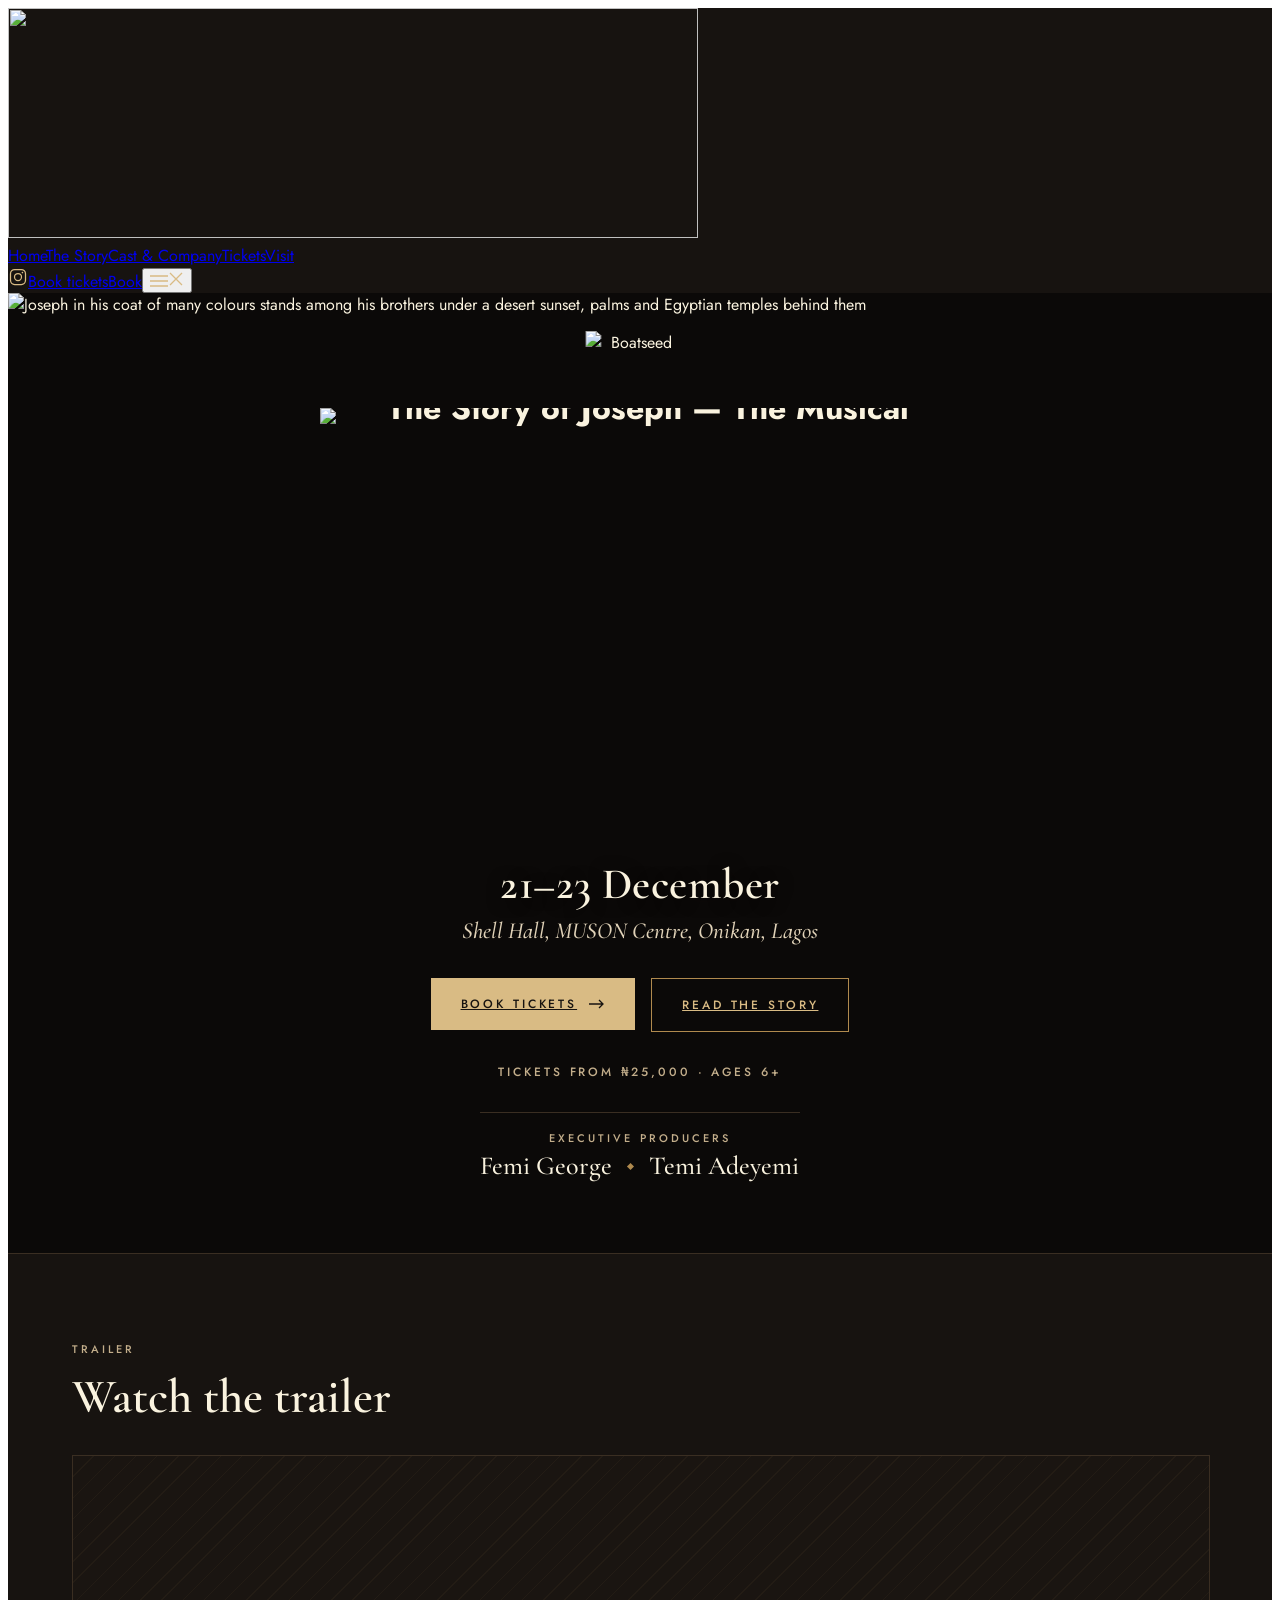
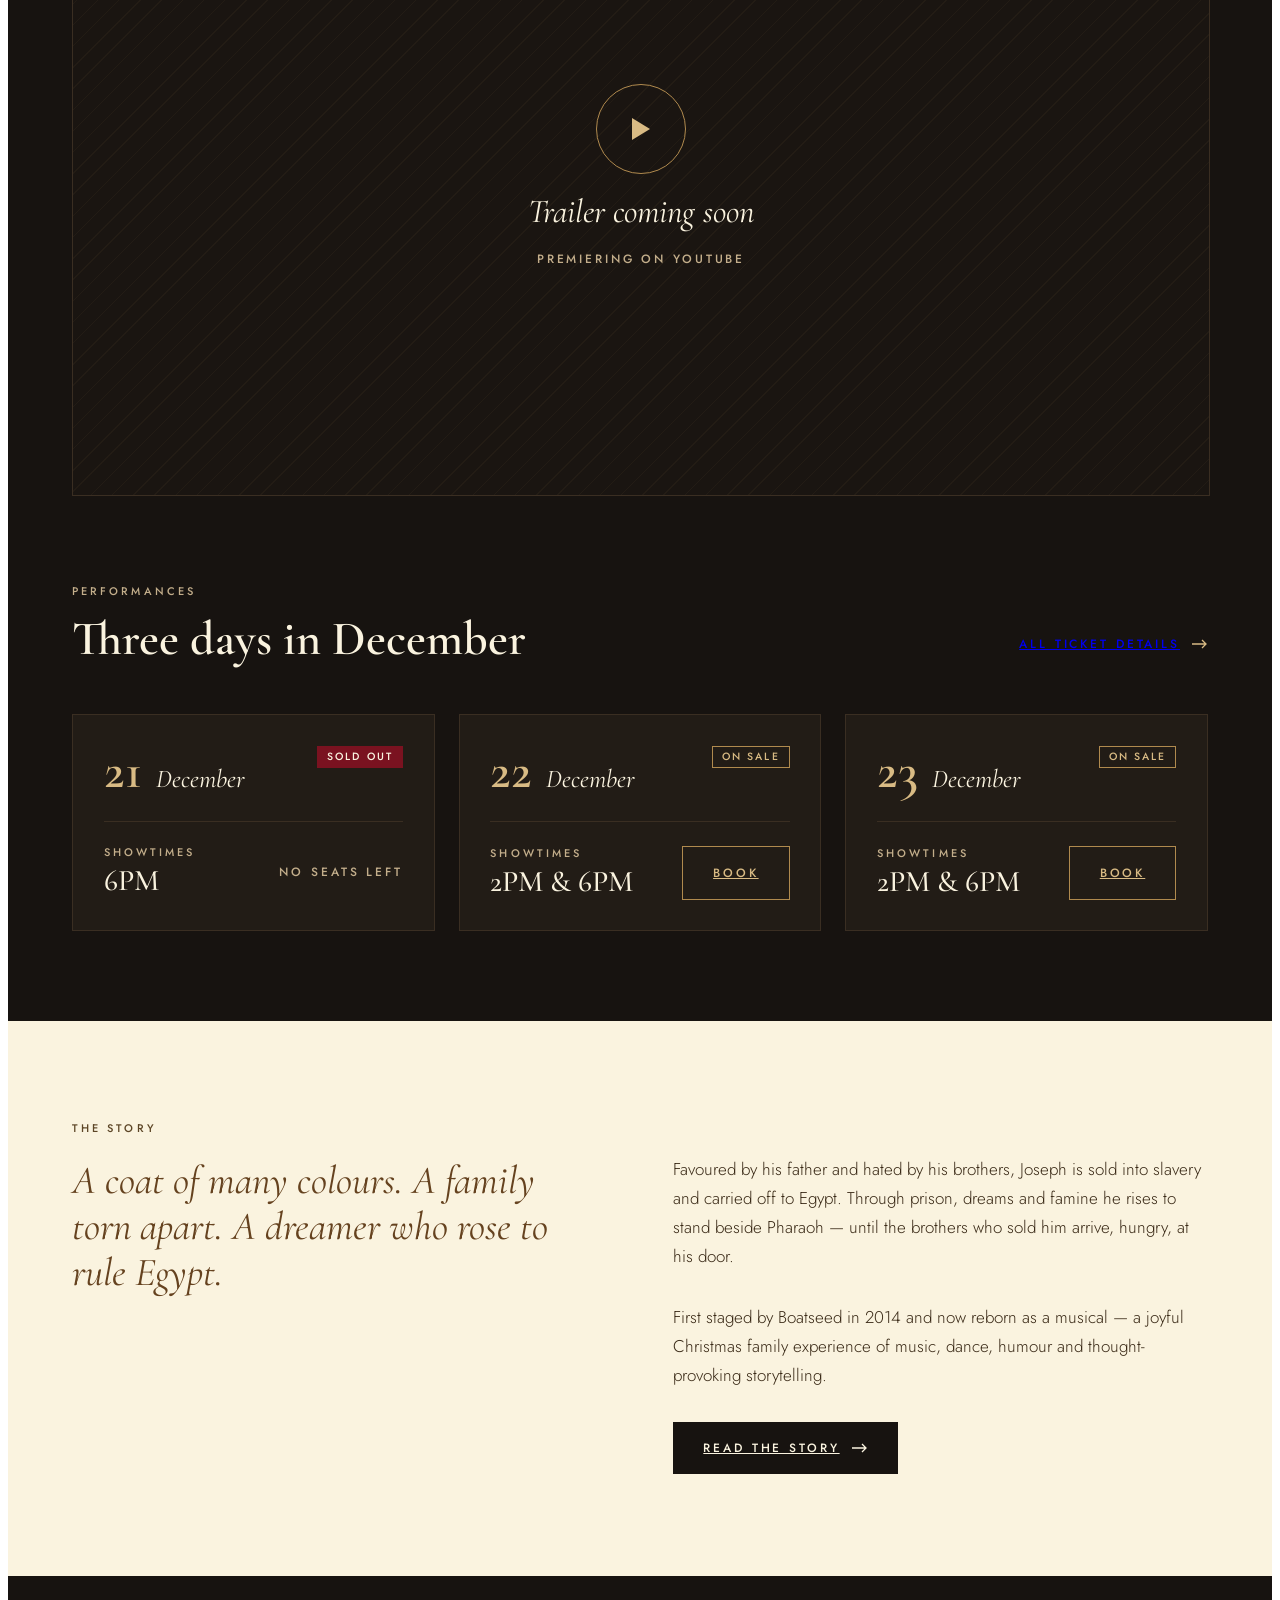
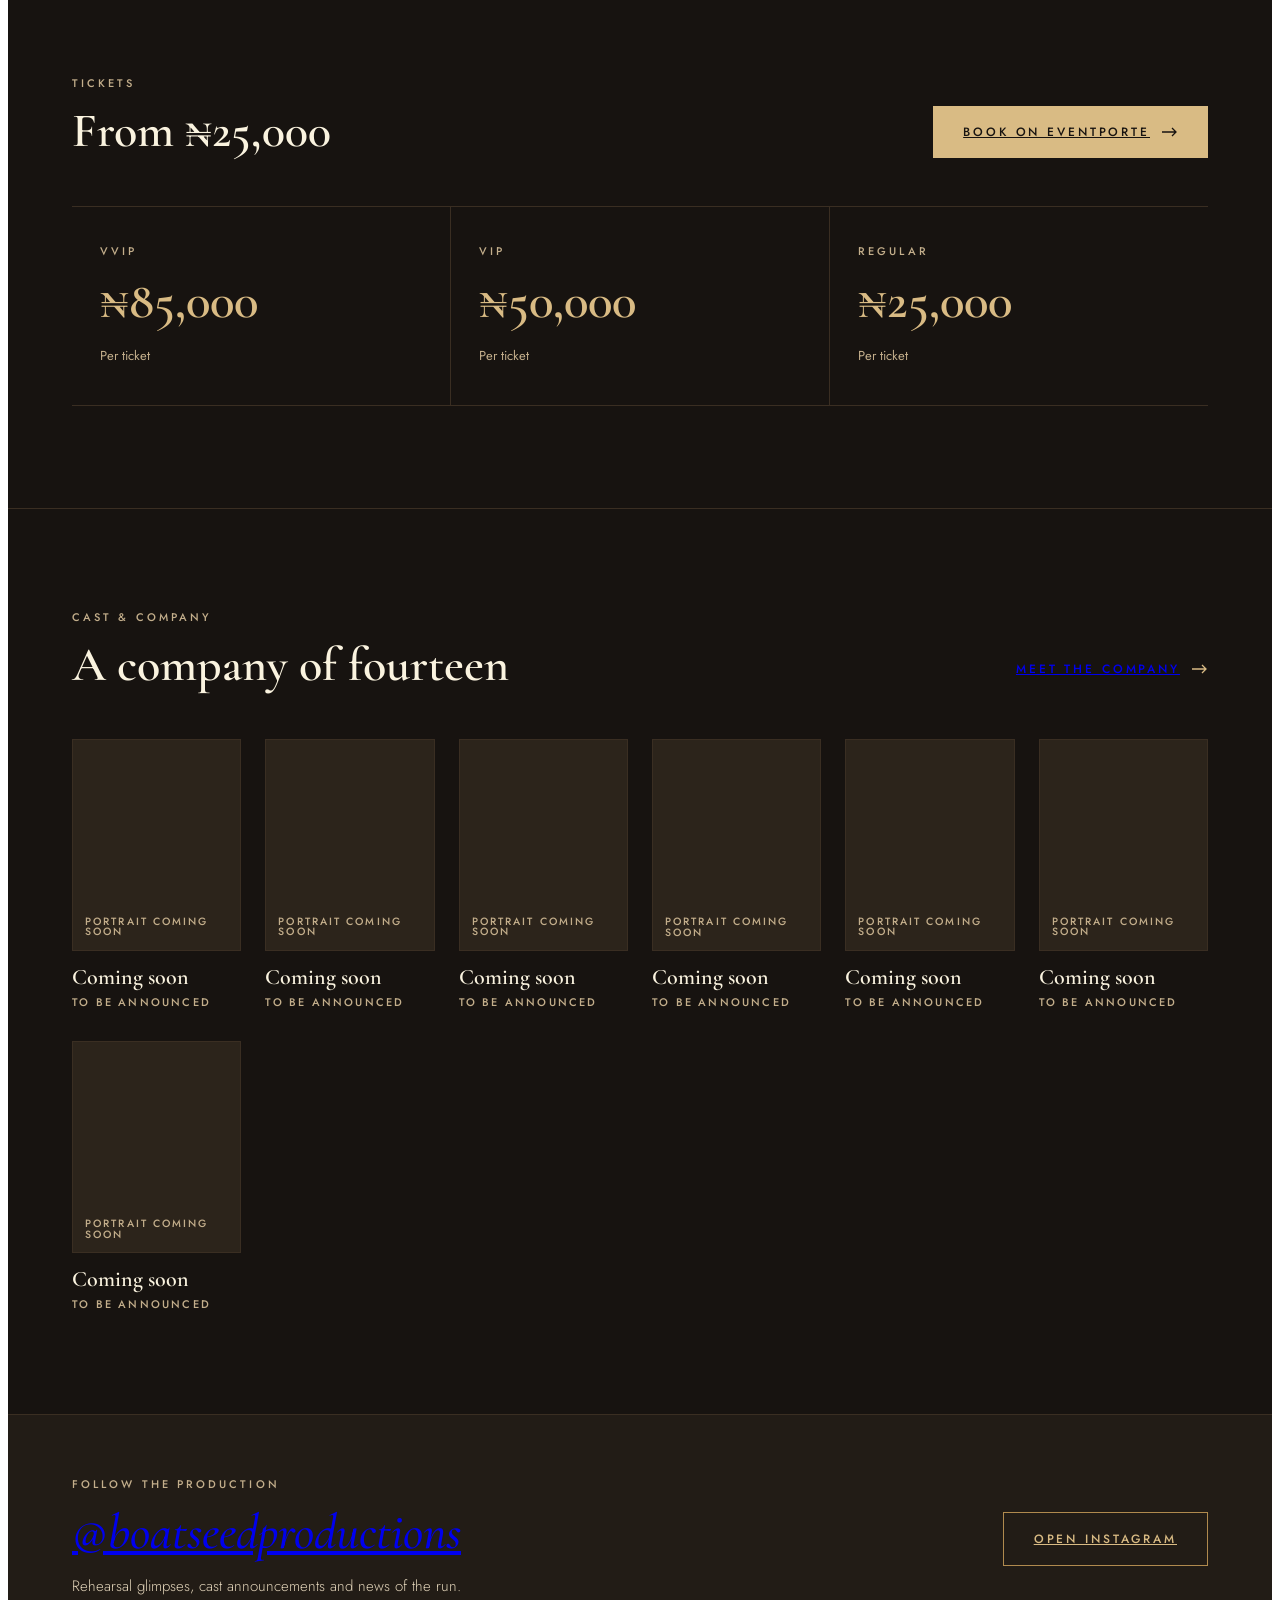
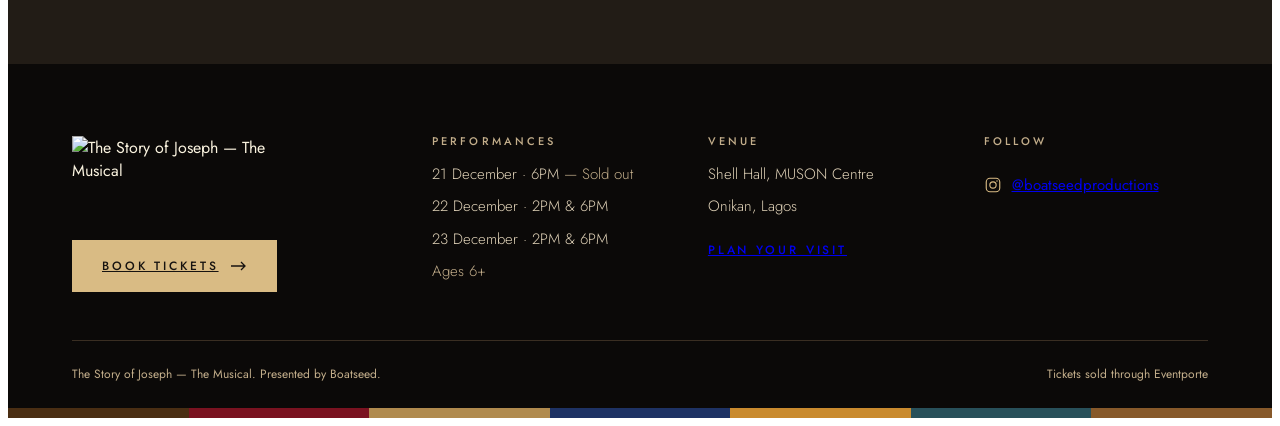
==== index.html @ e14c9d65 "Add files via upload" ====
<!doctype html>
<html lang="en">
<head>
<meta charset="utf-8">
<meta name="viewport" content="width=device-width, initial-scale=1">
<title>Home — The Story of Joseph</title>
<meta name="description" content="A dreamer, a coat of many colours and a family torn apart — The Story of Joseph, a new musical at Shell Hall, MUSON Centre, Lagos. 21–23 December. Tickets from ₦25,000.">
<meta name="referrer" content="strict-origin-when-cross-origin">
<meta property="og:type" content="website">
<meta property="og:site_name" content="The Story of Joseph — The Musical">
<meta property="og:title" content="The Story of Joseph — The Musical">
<meta property="og:description" content="A dreamer, a coat of many colours and a family torn apart — The Story of Joseph, a new musical at Shell Hall, MUSON Centre, Lagos. 21–23 December. Tickets from ₦25,000.">
<meta property="og:image" content="https://thestoryofjoseph.vercel.app/assets/og-image.png">
<meta property="og:image:width" content="1200">
<meta property="og:image:height" content="630">
<meta property="og:image:alt" content="The Story of Joseph — The Musical. Joseph in his coat of many colours with his brothers under a desert sunset.">
<meta name="twitter:card" content="summary_large_image">
<meta name="twitter:title" content="The Story of Joseph — The Musical">
<meta name="twitter:description" content="A dreamer, a coat of many colours and a family torn apart — The Story of Joseph, a new musical at Shell Hall, MUSON Centre, Lagos. 21–23 December. Tickets from ₦25,000.">
<meta name="twitter:image" content="https://thestoryofjoseph.vercel.app/assets/og-image.png">
<meta property="og:url" content="https://thestoryofjoseph.vercel.app/">
<link rel="canonical" href="https://thestoryofjoseph.vercel.app/">
<meta name="theme-color" content="#171310">
<link rel="icon" type="image/png" sizes="32x32" href="/assets/icon-32.png">
<link rel="icon" type="image/png" sizes="512x512" href="/assets/icon-512.png">
<link rel="apple-touch-icon" href="/assets/icon-180.png">
<link rel="preconnect" href="https://fonts.googleapis.com">
<link rel="preconnect" href="https://fonts.gstatic.com" crossorigin>
<link rel="stylesheet" href="https://fonts.googleapis.com/css2?family=Cormorant+Garamond:ital,wght@0,400;0,500;0,600;1,400;1,500&amp;family=Jost:wght@300;400;500;600&amp;display=swap">
<link rel="stylesheet" href="/assets/site.css?v=20260924d">
<script src="/assets/nav.js?v=20260924d" defer></script>
</head>
<body>
<div style="min-height: 100vh; box-sizing: border-box; display: flex; flex-direction: column; background: #171310; color: #faf3df; font-family: 'Jost', system-ui, sans-serif; overflow-x: clip;">
<header class="site-nav" id="site-nav"><nav aria-label="Main" class="nav-bar">
<a href="/" class="nav-logo" aria-label="The Story of Joseph — home"><img src="/assets/logo-flat-gilt-nav.png" alt="" width="690" height="230"></a>
<div class="nav-links"><a href="/" aria-current="page">Home</a><a href="/story">The Story</a><a href="/cast">Cast &amp; Company</a><a href="/tickets">Tickets</a><a href="/visit">Visit</a></div>
<div class="nav-actions"><a class="nav-ig" href="https://www.instagram.com/boatseedproductions" rel="noopener" aria-label="Instagram — @boatseedproductions"><svg width="20" height="20" viewBox="0 0 24 24" fill="none" aria-hidden="true"><rect x="3" y="3" width="18" height="18" rx="5" stroke="#d9bb84" stroke-width="1.5"></rect><circle cx="12" cy="12" r="4.2" stroke="#d9bb84" stroke-width="1.5"></circle><circle cx="17.3" cy="6.7" r="1" fill="#d9bb84"></circle></svg></a><a class="btn-gilt nav-book" href="https://eventporte.com/thestoryofjoseph" rel="noopener"><span class="lg">Book tickets</span><span class="sm">Book</span></a><button type="button" class="nav-toggle" aria-expanded="false" aria-controls="site-menu" aria-label="Open menu"><svg class="i-open" width="18" height="12" viewBox="0 0 18 12" fill="none" aria-hidden="true"><path d="M0 1h18M0 6h18M0 11h18" stroke="#d9bb84" stroke-width="1.3"></path></svg><svg class="i-close" width="16" height="16" viewBox="0 0 16 16" fill="none" aria-hidden="true"><path d="M2 2l12 12M14 2L2 14" stroke="#d9bb84" stroke-width="1.3"></path></svg></button></div>
<div id="site-menu" class="nav-menu" hidden><a href="/" aria-current="page">Home</a><a href="/story">The Story</a><a href="/cast">Cast &amp; Company</a><a href="/tickets">Tickets</a><a href="/visit">Visit</a><a class="menu-ig" href="https://www.instagram.com/boatseedproductions" rel="noopener"><svg width="20" height="20" viewBox="0 0 24 24" fill="none" aria-hidden="true"><rect x="3" y="3" width="18" height="18" rx="5" stroke="#d9bb84" stroke-width="1.5"></rect><circle cx="12" cy="12" r="4.2" stroke="#d9bb84" stroke-width="1.5"></circle><circle cx="17.3" cy="6.7" r="1" fill="#d9bb84"></circle></svg>@boatseedproductions</a></div>
</nav></header>
<header style="position: relative; min-height: clamp(640px, 75vw, 1080px); flex-shrink: 0; background: #0b0908; overflow: hidden; border-bottom: 1px solid #3a2e22; display: flex;">
<img src="/assets/hero.jpg" alt="Joseph in his coat of many colours stands among his brothers under a desert sunset, palms and Egyptian temples behind them" style="position: absolute; top: 0; left: 50%; height: 125%; min-width: 100%; width: auto; max-width: none; transform: translateX(-50%); object-fit: cover; object-position: 50% 0%;">
<div style="position: absolute; left: 0; right: 0; bottom: 0; height: 55%; background: linear-gradient(to top, rgba(11, 9, 8, 0.95) 0%, rgba(11, 9, 8, 0.62) 48%, rgba(11, 9, 8, 0) 100%);"></div>
<div style="position: relative; flex: 1; box-sizing: border-box; padding: clamp(12px, 3vw, 44px) clamp(20px, 5vw, 72px) clamp(48px, 6vw, 72px); display: flex; flex-direction: column; justify-content: space-between; align-items: center; gap: 48px;">
<div style="display: flex; flex-direction: column; align-items: center; text-align: center;">
<div style="display: flex; justify-content: center; margin-bottom: clamp(14px, 1.8vw, 26px);"><img class="hero-boatseed" src="/assets/boatseed-logo-brown.png" alt="Boatseed" width="720" height="407" style="display: block; height: clamp(40px, 4.2vw, 60px); width: auto; transform: translateX(-7%);"></div>
<h1 style="margin: 0; line-height: 0;"><img class="hero-logo" src="/assets/joseph-logo.png" alt="The Story of Joseph — The Musical" width="690" height="257" style="display: block; width: clamp(320px, 50vw, 720px); max-width: 100%; height: auto;"></h1>
<div class="hero-dates-top" style="display: none; flex-direction: column; align-items: center; gap: 4px; margin-top: 12px; font-family: 'Cormorant Garamond', Georgia, serif;">
<span style="font-size: 26px; line-height: 1; font-weight: 700; color: #3a2410;">21–23 December</span>
<span style="font-size: 16px; line-height: 1.25; font-style: italic; font-weight: 600; color: #4a2e13;">Shell Hall, MUSON Centre, Onikan, Lagos</span>
</div>
</div>
<div class="hero-bottom" style="display: flex; flex-direction: column; align-items: center; gap: 32px; text-align: center;">
<div class="hero-dates-bottom" style="display: flex; flex-direction: column; align-items: center; gap: 10px; font-family: 'Cormorant Garamond', Georgia, serif; color: #faf3df;">
<span style="font-size: clamp(34px, 3.4vw, 48px); line-height: 1; font-weight: 600; letter-spacing: 0.01em; color: #faf3df; text-shadow: 0 2px 16px rgba(11, 9, 8, 0.6);">21–23 December</span>
<span style="font-size: clamp(20px, 1.8vw, 26px); line-height: 1.25; font-style: italic; font-weight: 500; color: #e0d2b8;">Shell Hall, MUSON Centre, Onikan, Lagos</span>
</div>
<div style="display: flex; flex-wrap: wrap; justify-content: center; gap: 12px 16px;">
<a class="btn-gilt hero-book hero-btn" href="https://eventporte.com/thestoryofjoseph" style="display: inline-flex; align-items: center; justify-content: center; gap: 12px; height: 52px; padding: 0 30px; background: #d9bb84; color: #171310; font-size: 12px; font-weight: 500; letter-spacing: 0.24em; text-transform: uppercase;" rel="noopener">Book tickets<svg width="16" height="10" viewBox="0 0 16 10" fill="none" aria-hidden="true" style="flex-shrink: 0;"><path d="M0 5h14M10 1l4 4-4 4" stroke="#171310" stroke-width="1.3"></path></svg></a>
<a class="btn-line hero-btn" href="/story" style="display: inline-flex; align-items: center; justify-content: center; height: 52px; padding: 0 30px; border: 1px solid #b08a4e; color: #d9bb84; font-size: 12px; font-weight: 500; letter-spacing: 0.24em; text-transform: uppercase;">Read the story</a>
</div>
<div class="hero-price" style="font-size: 12px; line-height: 1.4; font-weight: 500; letter-spacing: 0.24em; text-transform: uppercase; color: #c3ae8b;">Tickets from ₦25,000 · Ages 6+</div>
<div style="display: flex; flex-direction: column; align-items: center; gap: 8px; padding-top: 20px; border-top: 1px solid #3a2e22; min-width: min(100%, 320px);"><div style="font-size: 11px; line-height: 1; font-weight: 500; letter-spacing: 0.28em; text-transform: uppercase; color: #c3ae8b;">Executive producers</div><div style="display: flex; flex-wrap: wrap; justify-content: center; align-items: center; gap: 6px 16px; font-family: 'Cormorant Garamond', Georgia, serif; font-size: 26px; line-height: 1.1; font-weight: 500; color: #faf3df;"><span>Femi George</span><span aria-hidden="true" style="width: 5px; height: 5px; background: #b08a4e; transform: rotate(45deg);"></span><span>Temi Adeyemi</span></div></div>
</div>
</div>
</header>

<section aria-labelledby="trailer-title" style="flex-shrink: 0; padding: clamp(64px, 7vw, 96px) clamp(20px, 5vw, 72px) 0; display: flex; flex-direction: column; gap: 32px;">
<div style="display: flex; flex-direction: column; gap: 16px;">
<div style="font-size: 11px; line-height: 1; font-weight: 500; letter-spacing: 0.28em; text-transform: uppercase; color: #c3ae8b;">Trailer</div>
<h2 id="trailer-title" style="margin: 0; font-family: 'Cormorant Garamond', Georgia, serif; font-size: clamp(34px, 4.2vw, 48px); line-height: 1.1; font-weight: 600; color: #faf3df;">Watch the trailer</h2>
</div>
<div style="position: relative; width: 100%; aspect-ratio: 16 / 9; background: #0b0908; border: 1px solid #3a2e22; overflow: hidden;">
<div data-trailer-placeholder="" style="position: absolute; inset: 0; display: flex; flex-direction: column; align-items: center; justify-content: center; gap: 20px; background-color: #1a1511; background-image: repeating-linear-gradient(135deg, transparent 0px, transparent 14px, rgba(176, 138, 78, 0.06) 14px, rgba(176, 138, 78, 0.06) 15px); text-align: center; padding: 24px;">
<div aria-hidden="true" style="width: clamp(64px, 7vw, 88px); height: clamp(64px, 7vw, 88px); border: 1px solid #b08a4e; border-radius: 50%; display: flex; align-items: center; justify-content: center;"><svg width="22" height="26" viewBox="0 0 22 26" fill="none"><path d="M2 2l18 11L2 24V2z" fill="#d9bb84"></path></svg></div>
<div style="font-family: 'Cormorant Garamond', Georgia, serif; font-size: clamp(26px, 2.6vw, 36px); line-height: 1.1; font-style: italic; color: #faf3df;">Trailer coming soon</div>
<div style="font-size: 12px; line-height: 1.4; font-weight: 500; letter-spacing: 0.24em; text-transform: uppercase; color: #c3ae8b;">Premiering on YouTube</div>
</div>

</div>
</section>

<section style="flex-shrink: 0; padding: clamp(64px, 7vw, 96px) clamp(20px, 5vw, 72px); display: flex; flex-direction: column; gap: 48px;">
<div style="display: flex; flex-wrap: wrap; justify-content: space-between; align-items: flex-end; gap: 16px 32px;">
<div style="display: flex; flex-direction: column; gap: 16px;">
<div style="font-size: 11px; line-height: 1; font-weight: 500; letter-spacing: 0.28em; text-transform: uppercase; color: #c3ae8b;">Performances</div>
<h2 style="margin: 0; font-family: 'Cormorant Garamond', Georgia, serif; font-size: clamp(34px, 4.2vw, 48px); line-height: 1.1; font-weight: 600; color: #faf3df;">Three days in December</h2>
</div>
<a href="/tickets" style="display: flex; align-items: center; gap: 12px; height: 44px; font-size: 12px; font-weight: 500; letter-spacing: 0.24em; text-transform: uppercase;">All ticket details<svg width="16" height="10" viewBox="0 0 16 10" fill="none" aria-hidden="true" style="flex-shrink: 0;"><path d="M0 5h14M10 1l4 4-4 4" stroke="#d9bb84" stroke-width="1.3"></path></svg></a>
</div>
<div style="display: grid; grid-template-columns: repeat(auto-fit, minmax(min(100%, 300px), 1fr)); gap: 24px;">
<div style="display: flex; flex-direction: column; gap: 24px; padding: clamp(24px, 2.4vw, 32px); background: #221c16; border: 1px solid #3a2e22;">
<div style="display: flex; justify-content: space-between; align-items: flex-start; gap: 16px;">
<div style="display: flex; align-items: baseline; gap: 14px;">
<span style="font-family: 'Cormorant Garamond', Georgia, serif; font-size: clamp(48px, 4vw, 58px); line-height: 1; font-weight: 600; color: #d9bb84;">21</span>
<span style="font-family: 'Cormorant Garamond', Georgia, serif; font-size: clamp(24px, 2vw, 28px); line-height: 1; font-style: italic; color: #faf3df;">December</span>
</div>
<span style="display: inline-flex; align-items: center; padding: 6px 10px; background: #7a1220; color: #faf3df; font-size: 10.5px; line-height: 1; font-weight: 500; letter-spacing: 0.2em; text-transform: uppercase; white-space: nowrap;">Sold out</span>
</div>
<div style="height: 1px; background: #3a2e22;"></div>
<div style="display: flex; flex-wrap: wrap; justify-content: space-between; align-items: center; gap: 16px;">
<div style="display: flex; flex-direction: column; gap: 8px;">
<div style="font-size: 11px; line-height: 1; font-weight: 500; letter-spacing: 0.28em; text-transform: uppercase; color: #c3ae8b;">Showtimes</div>
<div style="font-family: 'Cormorant Garamond', Georgia, serif; font-size: 30px; line-height: 1; font-weight: 500; color: #faf3df;">6PM</div>
</div>
<span style="display: inline-flex; align-items: center; height: 52px; font-size: 12px; font-weight: 500; letter-spacing: 0.24em; text-transform: uppercase; color: #c3ae8b;">No seats left</span>
</div>
</div>
<div style="display: flex; flex-direction: column; gap: 24px; padding: clamp(24px, 2.4vw, 32px); background: #221c16; border: 1px solid #3a2e22;">
<div style="display: flex; justify-content: space-between; align-items: flex-start; gap: 16px;">
<div style="display: flex; align-items: baseline; gap: 14px;">
<span style="font-family: 'Cormorant Garamond', Georgia, serif; font-size: clamp(48px, 4vw, 58px); line-height: 1; font-weight: 600; color: #d9bb84;">22</span>
<span style="font-family: 'Cormorant Garamond', Georgia, serif; font-size: clamp(24px, 2vw, 28px); line-height: 1; font-style: italic; color: #faf3df;">December</span>
</div>
<span style="display: inline-flex; align-items: center; padding: 5px 9px; border: 1px solid #b08a4e; color: #d9bb84; font-size: 10.5px; line-height: 1; font-weight: 500; letter-spacing: 0.2em; text-transform: uppercase; white-space: nowrap;">On sale</span>
</div>
<div style="height: 1px; background: #3a2e22;"></div>
<div style="display: flex; flex-wrap: wrap; justify-content: space-between; align-items: center; gap: 16px;">
<div style="display: flex; flex-direction: column; gap: 8px;">
<div style="font-size: 11px; line-height: 1; font-weight: 500; letter-spacing: 0.28em; text-transform: uppercase; color: #c3ae8b;">Showtimes</div>
<div style="font-family: 'Cormorant Garamond', Georgia, serif; font-size: 30px; line-height: 1; font-weight: 500; color: #faf3df;">2PM &amp; 6PM</div>
</div>
<a class="btn-line" href="https://eventporte.com/thestoryofjoseph" aria-label="Book 22 December" style="display: inline-flex; align-items: center; justify-content: center; height: 52px; padding: 0 30px; border: 1px solid #b08a4e; color: #d9bb84; font-size: 12px; font-weight: 500; letter-spacing: 0.24em; text-transform: uppercase;" rel="noopener">Book</a>
</div>
</div>
<div style="display: flex; flex-direction: column; gap: 24px; padding: clamp(24px, 2.4vw, 32px); background: #221c16; border: 1px solid #3a2e22;">
<div style="display: flex; justify-content: space-between; align-items: flex-start; gap: 16px;">
<div style="display: flex; align-items: baseline; gap: 14px;">
<span style="font-family: 'Cormorant Garamond', Georgia, serif; font-size: clamp(48px, 4vw, 58px); line-height: 1; font-weight: 600; color: #d9bb84;">23</span>
<span style="font-family: 'Cormorant Garamond', Georgia, serif; font-size: clamp(24px, 2vw, 28px); line-height: 1; font-style: italic; color: #faf3df;">December</span>
</div>
<span style="display: inline-flex; align-items: center; padding: 5px 9px; border: 1px solid #b08a4e; color: #d9bb84; font-size: 10.5px; line-height: 1; font-weight: 500; letter-spacing: 0.2em; text-transform: uppercase; white-space: nowrap;">On sale</span>
</div>
<div style="height: 1px; background: #3a2e22;"></div>
<div style="display: flex; flex-wrap: wrap; justify-content: space-between; align-items: center; gap: 16px;">
<div style="display: flex; flex-direction: column; gap: 8px;">
<div style="font-size: 11px; line-height: 1; font-weight: 500; letter-spacing: 0.28em; text-transform: uppercase; color: #c3ae8b;">Showtimes</div>
<div style="font-family: 'Cormorant Garamond', Georgia, serif; font-size: 30px; line-height: 1; font-weight: 500; color: #faf3df;">2PM &amp; 6PM</div>
</div>
<a class="btn-line" href="https://eventporte.com/thestoryofjoseph" aria-label="Book 23 December" style="display: inline-flex; align-items: center; justify-content: center; height: 52px; padding: 0 30px; border: 1px solid #b08a4e; color: #d9bb84; font-size: 12px; font-weight: 500; letter-spacing: 0.24em; text-transform: uppercase;" rel="noopener">Book</a>
</div>
</div>
</div>
</section>

<section class="onlight" style="flex-shrink: 0; background: #faf3df; color: #171310; padding: clamp(72px, 8vw, 120px) clamp(20px, 5vw, 72px); display: flex; flex-wrap: wrap; gap: 32px clamp(24px, 8vw, 120px);">
<div style="flex: 5 1 320px; display: flex; flex-direction: column; gap: 24px;">
<div style="font-size: 11px; line-height: 1; font-weight: 500; letter-spacing: 0.28em; text-transform: uppercase; color: #5c4526;">The story</div>
<p style="margin: 0; font-family: 'Cormorant Garamond', Georgia, serif; font-size: clamp(32px, 3.1vw, 44px); line-height: 1.15; font-style: italic; font-weight: 400; color: #65421f; text-wrap: pretty;">A coat of many colours. A family torn apart. A dreamer who rose to rule Egypt.</p>
</div>
<div style="flex: 6 1 320px; display: flex; flex-direction: column; gap: 32px; padding-top: clamp(0px, 2.5vw, 36px);">
<p style="margin: 0; font-size: 17px; line-height: 1.7; font-weight: 300; color: #3a2a17; max-width: 560px; text-wrap: pretty;">Favoured by his father and hated by his brothers, Joseph is sold into slavery and carried off to Egypt. Through prison, dreams and famine he rises to stand beside Pharaoh — until the brothers who sold him arrive, hungry, at his door.</p>
<p style="margin: 0; font-size: 17px; line-height: 1.7; font-weight: 300; color: #3a2a17; max-width: 560px;">First staged by Boatseed in 2014 and now reborn as a musical — a joyful Christmas family experience of music, dance, humour and thought-provoking storytelling.</p>
<div><a class="btn-ink" href="/story" style="display: inline-flex; align-items: center; justify-content: center; gap: 12px; height: 52px; padding: 0 30px; background: #171310; color: #faf3df; font-size: 12px; font-weight: 500; letter-spacing: 0.24em; text-transform: uppercase;">Read the story<svg width="16" height="10" viewBox="0 0 16 10" fill="none" aria-hidden="true" style="flex-shrink: 0;"><path d="M0 5h14M10 1l4 4-4 4" stroke="#faf3df" stroke-width="1.3"></path></svg></a></div>
</div>
</section>

<section style="flex-shrink: 0; padding: clamp(72px, 8vw, 120px) clamp(20px, 5vw, 72px); display: flex; flex-direction: column; gap: 48px; border-bottom: 1px solid #3a2e22;">
<div style="display: flex; flex-wrap: wrap; justify-content: space-between; align-items: flex-end; gap: 24px 32px;">
<div style="display: flex; flex-direction: column; gap: 16px;">
<div style="font-size: 11px; line-height: 1; font-weight: 500; letter-spacing: 0.28em; text-transform: uppercase; color: #c3ae8b;">Tickets</div>
<h2 style="margin: 0; font-family: 'Cormorant Garamond', Georgia, serif; font-size: clamp(34px, 4.2vw, 48px); line-height: 1.1; font-weight: 600; color: #faf3df;">From ₦25,000</h2>
</div>
<a class="btn-gilt" href="https://eventporte.com/thestoryofjoseph" style="display: inline-flex; align-items: center; justify-content: center; gap: 12px; height: 52px; padding: 0 30px; background: #d9bb84; color: #171310; font-size: 12px; font-weight: 500; letter-spacing: 0.24em; text-transform: uppercase;" rel="noopener">Book on Eventporte<svg width="16" height="10" viewBox="0 0 16 10" fill="none" aria-hidden="true" style="flex-shrink: 0;"><path d="M0 5h14M10 1l4 4-4 4" stroke="#171310" stroke-width="1.3"></path></svg></a>
</div>
<div style="display: grid; grid-template-columns: repeat(auto-fit, minmax(min(100%, 240px), 1fr)); gap: 1px; background: #3a2e22; border-top: 1px solid #3a2e22; border-bottom: 1px solid #3a2e22;">
<div style="background: #171310; padding: clamp(28px, 3vw, 40px) clamp(0px, 2.2vw, 32px); display: flex; flex-direction: column; gap: 16px;">
<div style="font-size: 11px; line-height: 1; font-weight: 500; letter-spacing: 0.28em; text-transform: uppercase; color: #c3ae8b;">VVIP</div>
<div style="font-family: 'Cormorant Garamond', Georgia, serif; font-size: clamp(46px, 4vw, 58px); line-height: 1.1; font-weight: 600; color: #d9bb84;">₦85,000</div>
<div style="font-size: 13px; line-height: 1.65; color: #c3ae8b;">Per ticket</div>
</div>
<div style="background: #171310; padding: clamp(28px, 3vw, 40px) clamp(0px, 2.2vw, 32px); display: flex; flex-direction: column; gap: 16px;">
<div style="font-size: 11px; line-height: 1; font-weight: 500; letter-spacing: 0.28em; text-transform: uppercase; color: #c3ae8b;">VIP</div>
<div style="font-family: 'Cormorant Garamond', Georgia, serif; font-size: clamp(46px, 4vw, 58px); line-height: 1.1; font-weight: 600; color: #d9bb84;">₦50,000</div>
<div style="font-size: 13px; line-height: 1.65; color: #c3ae8b;">Per ticket</div>
</div>
<div style="background: #171310; padding: clamp(28px, 3vw, 40px) clamp(0px, 2.2vw, 32px); display: flex; flex-direction: column; gap: 16px;">
<div style="font-size: 11px; line-height: 1; font-weight: 500; letter-spacing: 0.28em; text-transform: uppercase; color: #c3ae8b;">Regular</div>
<div style="font-family: 'Cormorant Garamond', Georgia, serif; font-size: clamp(46px, 4vw, 58px); line-height: 1.1; font-weight: 600; color: #d9bb84;">₦25,000</div>
<div style="font-size: 13px; line-height: 1.65; color: #c3ae8b;">Per ticket</div>
</div>
</div>
</section>

<section style="flex-shrink: 0; padding: clamp(72px, 8vw, 120px) clamp(20px, 5vw, 72px); display: flex; flex-direction: column; gap: 48px;">
<div style="display: flex; flex-wrap: wrap; justify-content: space-between; align-items: flex-end; gap: 16px 32px;">
<div style="display: flex; flex-direction: column; gap: 16px;">
<div style="font-size: 11px; line-height: 1; font-weight: 500; letter-spacing: 0.28em; text-transform: uppercase; color: #c3ae8b;">Cast &amp; company</div>
<h2 style="margin: 0; font-family: 'Cormorant Garamond', Georgia, serif; font-size: clamp(34px, 4.2vw, 48px); line-height: 1.1; font-weight: 600; color: #faf3df;">A company of fourteen</h2>
</div>
<a href="/cast" style="display: flex; align-items: center; gap: 12px; height: 44px; font-size: 12px; font-weight: 500; letter-spacing: 0.24em; text-transform: uppercase;">Meet the company<svg width="16" height="10" viewBox="0 0 16 10" fill="none" aria-hidden="true" style="flex-shrink: 0;"><path d="M0 5h14M10 1l4 4-4 4" stroke="#d9bb84" stroke-width="1.3"></path></svg></a>
</div>
<div style="display: grid; grid-template-columns: repeat(auto-fill, minmax(150px, 1fr)); gap: 32px 24px;">

<div style="display: flex; flex-direction: column; gap: 14px;">
<div style="aspect-ratio: 4 / 5; background: #2c241b; border: 1px solid #3a2e22; display: flex; align-items: flex-end; padding: 12px; box-sizing: border-box;">
<span style="font-size: 10.5px; line-height: 1; font-weight: 500; letter-spacing: 0.2em; text-transform: uppercase; color: #c3ae8b;">Portrait coming soon</span>
</div>
<div style="display: flex; flex-direction: column; gap: 6px;">
<div style="font-family: 'Cormorant Garamond', Georgia, serif; font-size: 22px; line-height: 1.1; font-weight: 600; color: #faf3df;">Coming soon</div>
<div style="font-size: 11px; line-height: 1.3; font-weight: 500; letter-spacing: 0.2em; text-transform: uppercase; color: #c3ae8b;">To be announced</div>
</div>
</div>

<div style="display: flex; flex-direction: column; gap: 14px;">
<div style="aspect-ratio: 4 / 5; background: #2c241b; border: 1px solid #3a2e22; display: flex; align-items: flex-end; padding: 12px; box-sizing: border-box;">
<span style="font-size: 10.5px; line-height: 1; font-weight: 500; letter-spacing: 0.2em; text-transform: uppercase; color: #c3ae8b;">Portrait coming soon</span>
</div>
<div style="display: flex; flex-direction: column; gap: 6px;">
<div style="font-family: 'Cormorant Garamond', Georgia, serif; font-size: 22px; line-height: 1.1; font-weight: 600; color: #faf3df;">Coming soon</div>
<div style="font-size: 11px; line-height: 1.3; font-weight: 500; letter-spacing: 0.2em; text-transform: uppercase; color: #c3ae8b;">To be announced</div>
</div>
</div>

<div style="display: flex; flex-direction: column; gap: 14px;">
<div style="aspect-ratio: 4 / 5; background: #2c241b; border: 1px solid #3a2e22; display: flex; align-items: flex-end; padding: 12px; box-sizing: border-box;">
<span style="font-size: 10.5px; line-height: 1; font-weight: 500; letter-spacing: 0.2em; text-transform: uppercase; color: #c3ae8b;">Portrait coming soon</span>
</div>
<div style="display: flex; flex-direction: column; gap: 6px;">
<div style="font-family: 'Cormorant Garamond', Georgia, serif; font-size: 22px; line-height: 1.1; font-weight: 600; color: #faf3df;">Coming soon</div>
<div style="font-size: 11px; line-height: 1.3; font-weight: 500; letter-spacing: 0.2em; text-transform: uppercase; color: #c3ae8b;">To be announced</div>
</div>
</div>

<div style="display: flex; flex-direction: column; gap: 14px;">
<div style="aspect-ratio: 4 / 5; background: #2c241b; border: 1px solid #3a2e22; display: flex; align-items: flex-end; padding: 12px; box-sizing: border-box;">
<span style="font-size: 10.5px; line-height: 1; font-weight: 500; letter-spacing: 0.2em; text-transform: uppercase; color: #c3ae8b;">Portrait coming soon</span>
</div>
<div style="display: flex; flex-direction: column; gap: 6px;">
<div style="font-family: 'Cormorant Garamond', Georgia, serif; font-size: 22px; line-height: 1.1; font-weight: 600; color: #faf3df;">Coming soon</div>
<div style="font-size: 11px; line-height: 1.3; font-weight: 500; letter-spacing: 0.2em; text-transform: uppercase; color: #c3ae8b;">To be announced</div>
</div>
</div>

<div style="display: flex; flex-direction: column; gap: 14px;">
<div style="aspect-ratio: 4 / 5; background: #2c241b; border: 1px solid #3a2e22; display: flex; align-items: flex-end; padding: 12px; box-sizing: border-box;">
<span style="font-size: 10.5px; line-height: 1; font-weight: 500; letter-spacing: 0.2em; text-transform: uppercase; color: #c3ae8b;">Portrait coming soon</span>
</div>
<div style="display: flex; flex-direction: column; gap: 6px;">
<div style="font-family: 'Cormorant Garamond', Georgia, serif; font-size: 22px; line-height: 1.1; font-weight: 600; color: #faf3df;">Coming soon</div>
<div style="font-size: 11px; line-height: 1.3; font-weight: 500; letter-spacing: 0.2em; text-transform: uppercase; color: #c3ae8b;">To be announced</div>
</div>
</div>

<div style="display: flex; flex-direction: column; gap: 14px;">
<div style="aspect-ratio: 4 / 5; background: #2c241b; border: 1px solid #3a2e22; display: flex; align-items: flex-end; padding: 12px; box-sizing: border-box;">
<span style="font-size: 10.5px; line-height: 1; font-weight: 500; letter-spacing: 0.2em; text-transform: uppercase; color: #c3ae8b;">Portrait coming soon</span>
</div>
<div style="display: flex; flex-direction: column; gap: 6px;">
<div style="font-family: 'Cormorant Garamond', Georgia, serif; font-size: 22px; line-height: 1.1; font-weight: 600; color: #faf3df;">Coming soon</div>
<div style="font-size: 11px; line-height: 1.3; font-weight: 500; letter-spacing: 0.2em; text-transform: uppercase; color: #c3ae8b;">To be announced</div>
</div>
</div>

<div style="display: flex; flex-direction: column; gap: 14px;">
<div style="aspect-ratio: 4 / 5; background: #2c241b; border: 1px solid #3a2e22; display: flex; align-items: flex-end; padding: 12px; box-sizing: border-box;">
<span style="font-size: 10.5px; line-height: 1; font-weight: 500; letter-spacing: 0.2em; text-transform: uppercase; color: #c3ae8b;">Portrait coming soon</span>
</div>
<div style="display: flex; flex-direction: column; gap: 6px;">
<div style="font-family: 'Cormorant Garamond', Georgia, serif; font-size: 22px; line-height: 1.1; font-weight: 600; color: #faf3df;">Coming soon</div>
<div style="font-size: 11px; line-height: 1.3; font-weight: 500; letter-spacing: 0.2em; text-transform: uppercase; color: #c3ae8b;">To be announced</div>
</div>
</div>

</div>
</section>

<section style="flex-shrink: 0; background: #221c16; border-top: 1px solid #3a2e22; padding: clamp(48px, 5vw, 72px) clamp(20px, 5vw, 72px); display: flex; flex-wrap: wrap; justify-content: space-between; align-items: center; gap: 32px;">
<div style="display: flex; flex-direction: column; gap: 16px; min-width: 0;">
<div style="font-size: 11px; line-height: 1; font-weight: 500; letter-spacing: 0.28em; text-transform: uppercase; color: #c3ae8b;">Follow the production</div>
<a href="https://www.instagram.com/boatseedproductions" style="font-family: 'Cormorant Garamond', Georgia, serif; font-size: clamp(30px, 3.9vw, 56px); line-height: 1.05; font-weight: 500; font-style: italic; overflow-wrap: anywhere;" rel="noopener">@boatseedproductions</a>
<p style="margin: 0; font-size: 15px; line-height: 1.7; font-weight: 300; color: #e0d2b8;">Rehearsal glimpses, cast announcements and news of the run.</p>
</div>
<a class="btn-line" href="https://www.instagram.com/boatseedproductions" style="display: inline-flex; align-items: center; justify-content: center; height: 52px; padding: 0 30px; border: 1px solid #b08a4e; color: #d9bb84; font-size: 12px; font-weight: 500; letter-spacing: 0.24em; text-transform: uppercase;" rel="noopener">Open Instagram</a>
</section>
<div style="margin-top: auto; flex-shrink: 0;"><footer style="width: 100%; box-sizing: border-box; display: flex; flex-direction: column; background: #0b0908; font-family: 'Jost', system-ui, sans-serif; color: #faf3df;">
<div style="padding: clamp(48px, 6vw, 72px) clamp(20px, 5vw, 72px) 48px; display: flex; flex-wrap: wrap; gap: 48px clamp(24px, 4vw, 64px);">
<div style="flex: 2 1 260px; display: flex; align-items: flex-start;">
<div style="display: grid; grid-template-columns: max-content; row-gap: 28px;">
<img src="/assets/logo-flat-gilt.png" alt="The Story of Joseph — The Musical" width="690" height="257" style="display: block; width: 0; min-width: 100%; height: auto;">
<a class="btn-gilt" href="https://eventporte.com/thestoryofjoseph" rel="noopener" style="display: inline-flex; align-items: center; justify-content: center; gap: 12px; height: 52px; padding: 0 30px; background: #d9bb84; color: #171310; font-size: 12px; font-weight: 500; letter-spacing: 0.24em; text-transform: uppercase;">Book tickets<svg width="16" height="10" viewBox="0 0 16 10" fill="none" aria-hidden="true" style="flex-shrink: 0;"><path d="M0 5h14M10 1l4 4-4 4" stroke="#171310" stroke-width="1.3"></path></svg></a>
</div>
</div>
<div style="flex: 1 1 200px; display: flex; flex-direction: column; gap: 16px;">
<div style="font-size: 11px; line-height: 1; font-weight: 500; letter-spacing: 0.28em; text-transform: uppercase; color: #c3ae8b;">Performances</div>
<div style="display: flex; flex-direction: column; gap: 10px; font-size: 15px; line-height: 1.5; font-weight: 300; color: #e0d2b8;">
<span>21 December · 6PM <span style="color: #c3ae8b;">— Sold out</span></span>
<span>22 December · 2PM &amp; 6PM</span>
<span>23 December · 2PM &amp; 6PM</span>
<span style="color: #c3ae8b;">Ages 6+</span>
</div>
</div>
<div style="flex: 1 1 200px; display: flex; flex-direction: column; gap: 16px;">
<div style="font-size: 11px; line-height: 1; font-weight: 500; letter-spacing: 0.28em; text-transform: uppercase; color: #c3ae8b;">Venue</div>
<div style="display: flex; flex-direction: column; gap: 10px; font-size: 15px; line-height: 1.5; font-weight: 300; color: #e0d2b8;">
<span>Shell Hall, MUSON Centre</span>
<span>Onikan, Lagos</span>
<a href="/visit" style="display: flex; align-items: center; min-height: 44px; font-size: 12px; font-weight: 500; letter-spacing: 0.24em; text-transform: uppercase;">Plan your visit</a>
</div>
</div>
<div style="flex: 1 1 200px; display: flex; flex-direction: column; gap: 16px;">
<div style="font-size: 11px; line-height: 1; font-weight: 500; letter-spacing: 0.28em; text-transform: uppercase; color: #c3ae8b;">Follow</div>
<a href="https://www.instagram.com/boatseedproductions" rel="noopener" style="display: flex; align-items: center; gap: 10px; min-height: 44px; font-size: 15px;"><svg width="18" height="18" viewBox="0 0 24 24" fill="none" aria-hidden="true"><rect x="3" y="3" width="18" height="18" rx="5" stroke="#d9bb84" stroke-width="1.5"></rect><circle cx="12" cy="12" r="4.2" stroke="#d9bb84" stroke-width="1.5"></circle><circle cx="17.3" cy="6.7" r="1" fill="#d9bb84"></circle></svg>@boatseedproductions</a>
</div>
</div>
<div style="margin: 0 clamp(20px, 5vw, 72px); padding: 24px 0; border-top: 1px solid #3a2e22; display: flex; flex-wrap: wrap; justify-content: space-between; gap: 8px 24px; font-size: 12px; line-height: 1.6; color: #c3ae8b;">
<span>The Story of Joseph — The Musical. Presented by Boatseed.</span>
<span>Tickets sold through Eventporte</span>
</div>
<div style="display: flex; height: 10px; flex-shrink: 0;"><div style="flex-grow: 1; background: #4a2e13;"></div><div style="flex-grow: 1; background: #7a1220;"></div><div style="flex-grow: 1; background: #b08a4e;"></div><div style="flex-grow: 1; background: #1e3264;"></div><div style="flex-grow: 1; background: #c98a2e;"></div><div style="flex-grow: 1; background: #28505a;"></div><div style="flex-grow: 1; background: #87592a;"></div></div>
</footer></div>
</div>
</body>
</html>
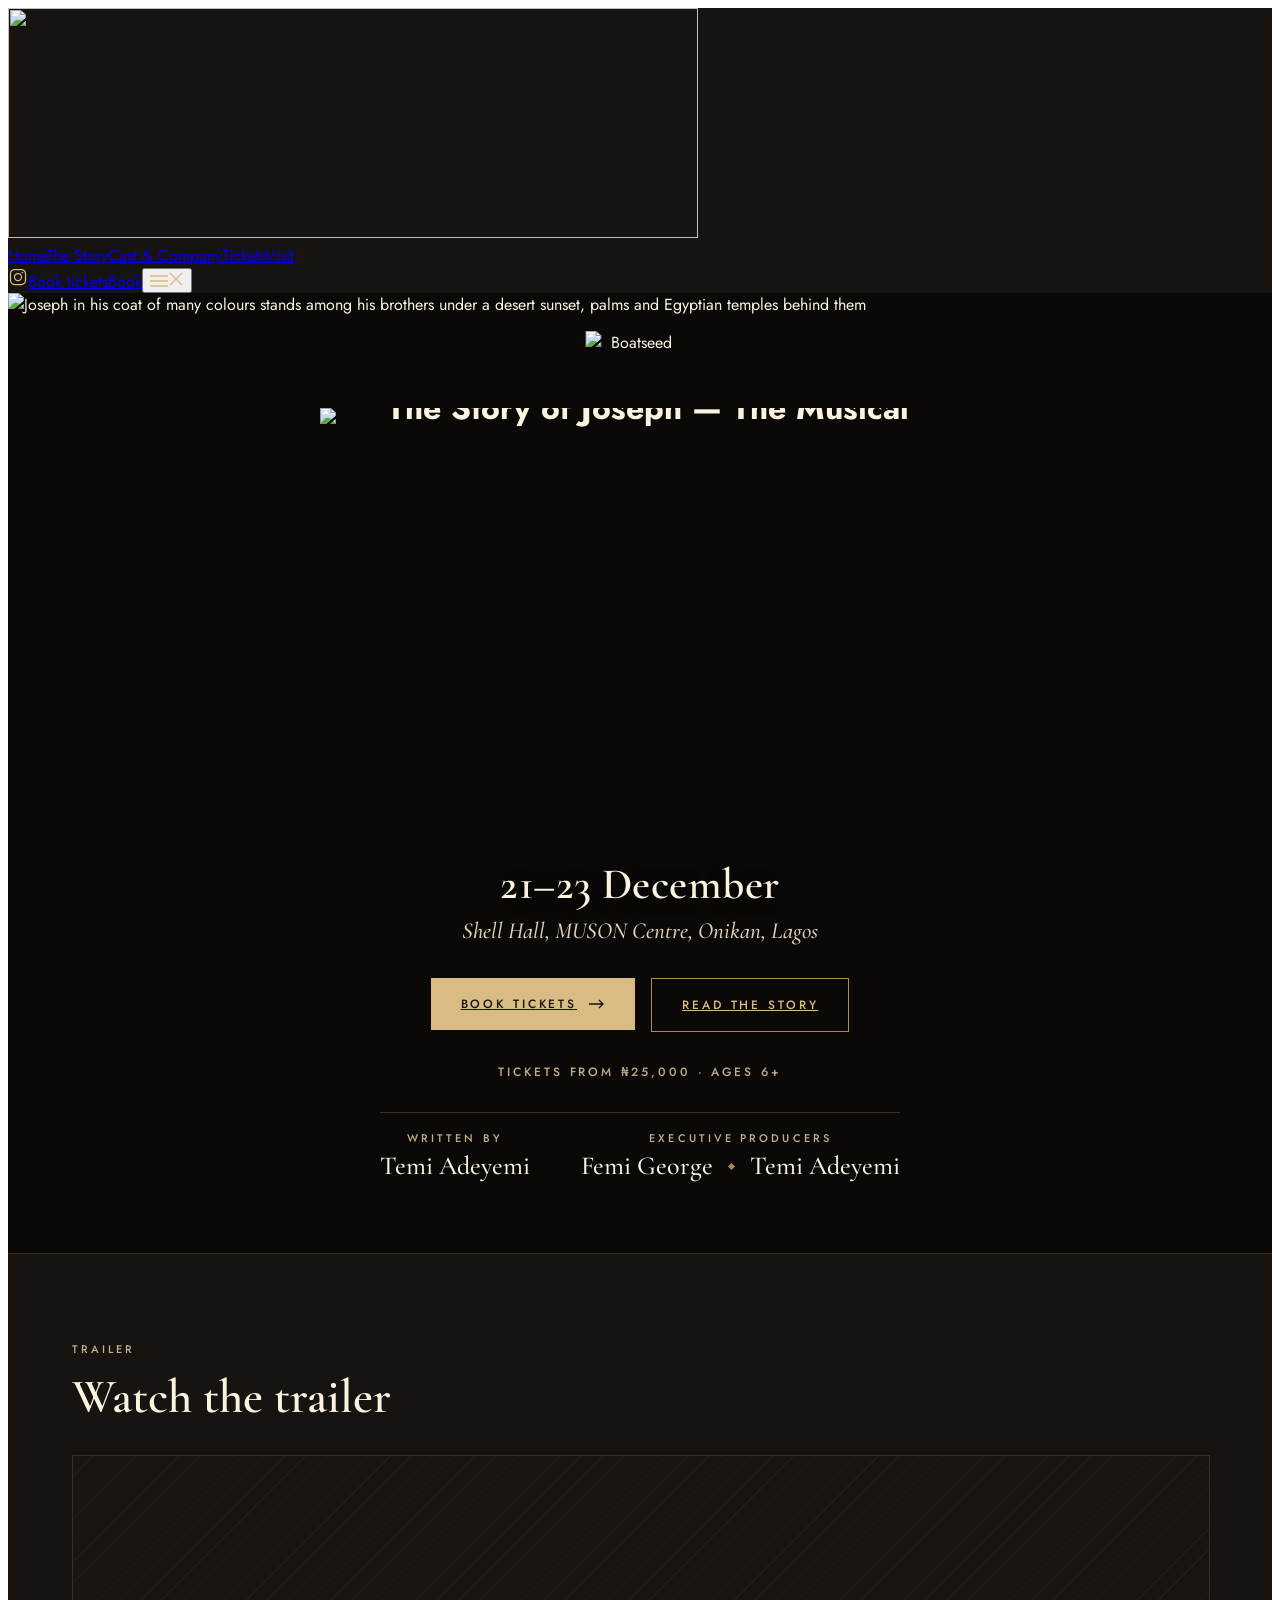
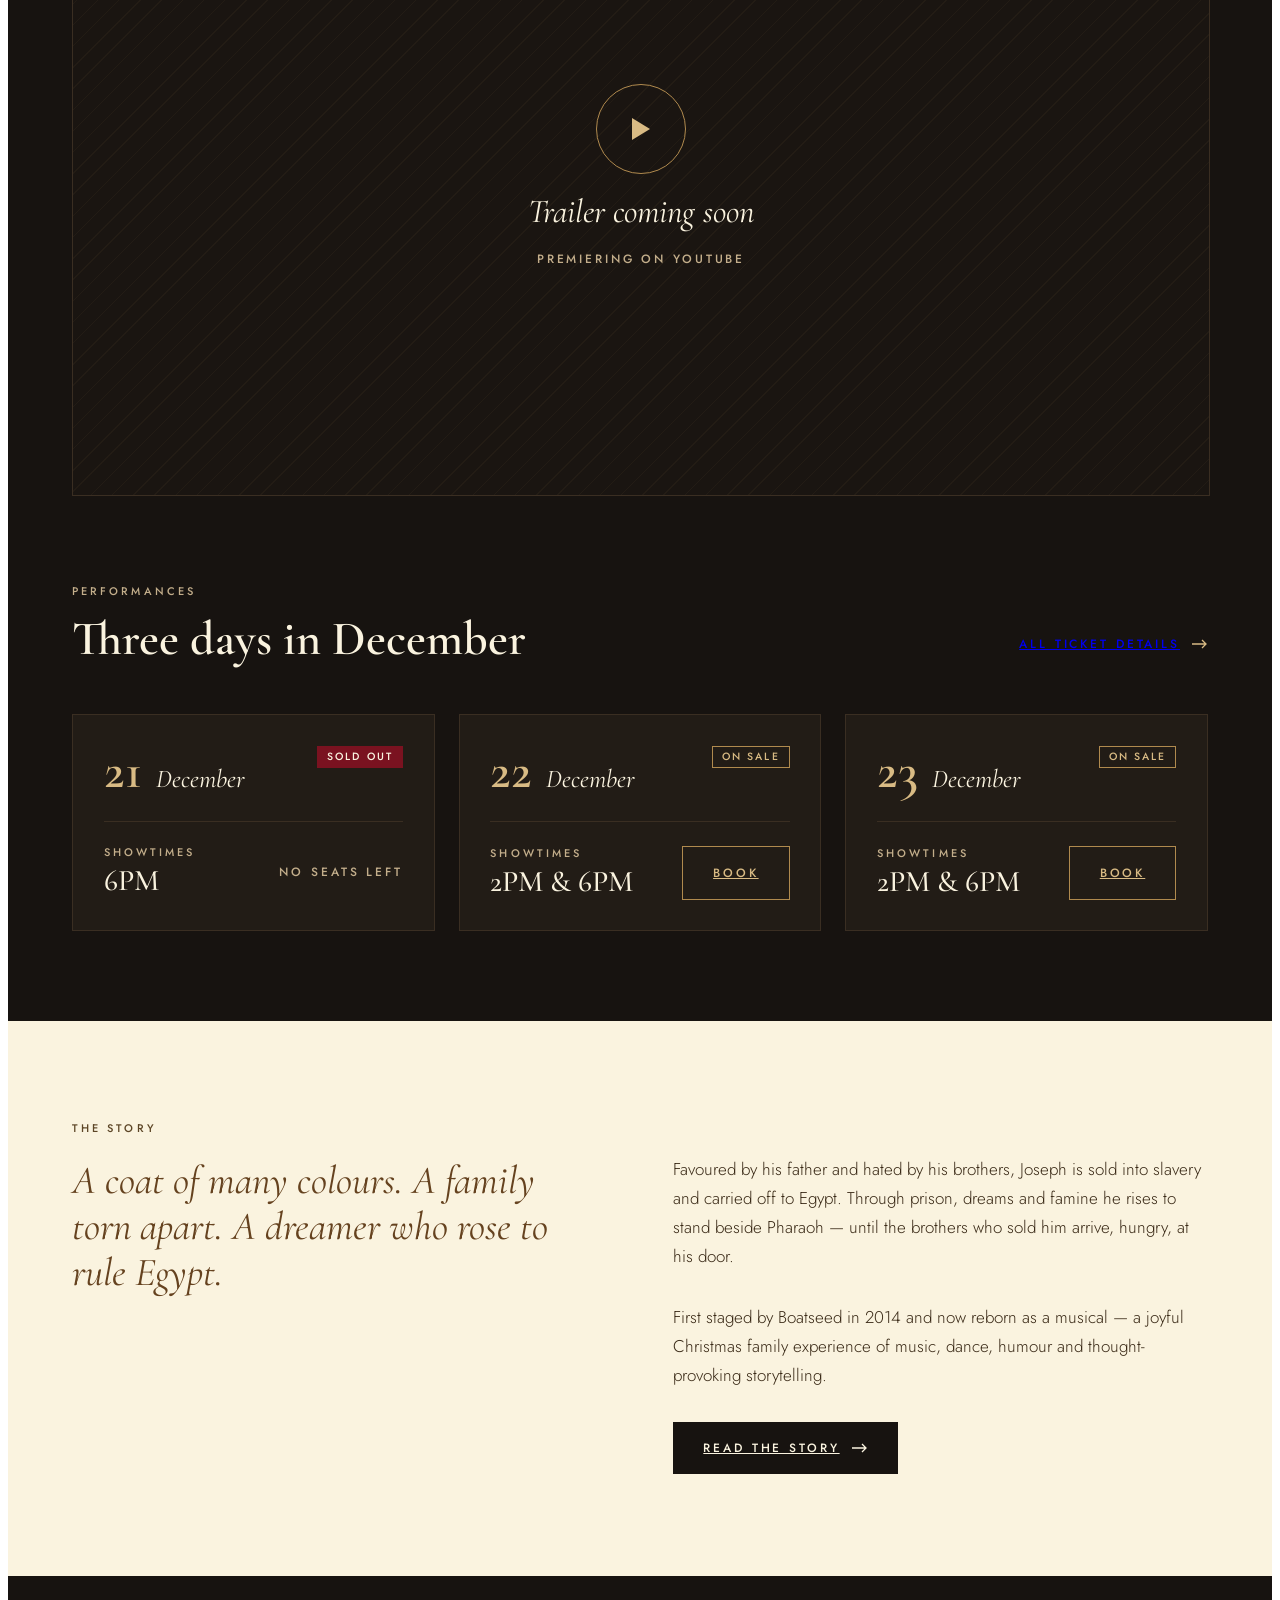
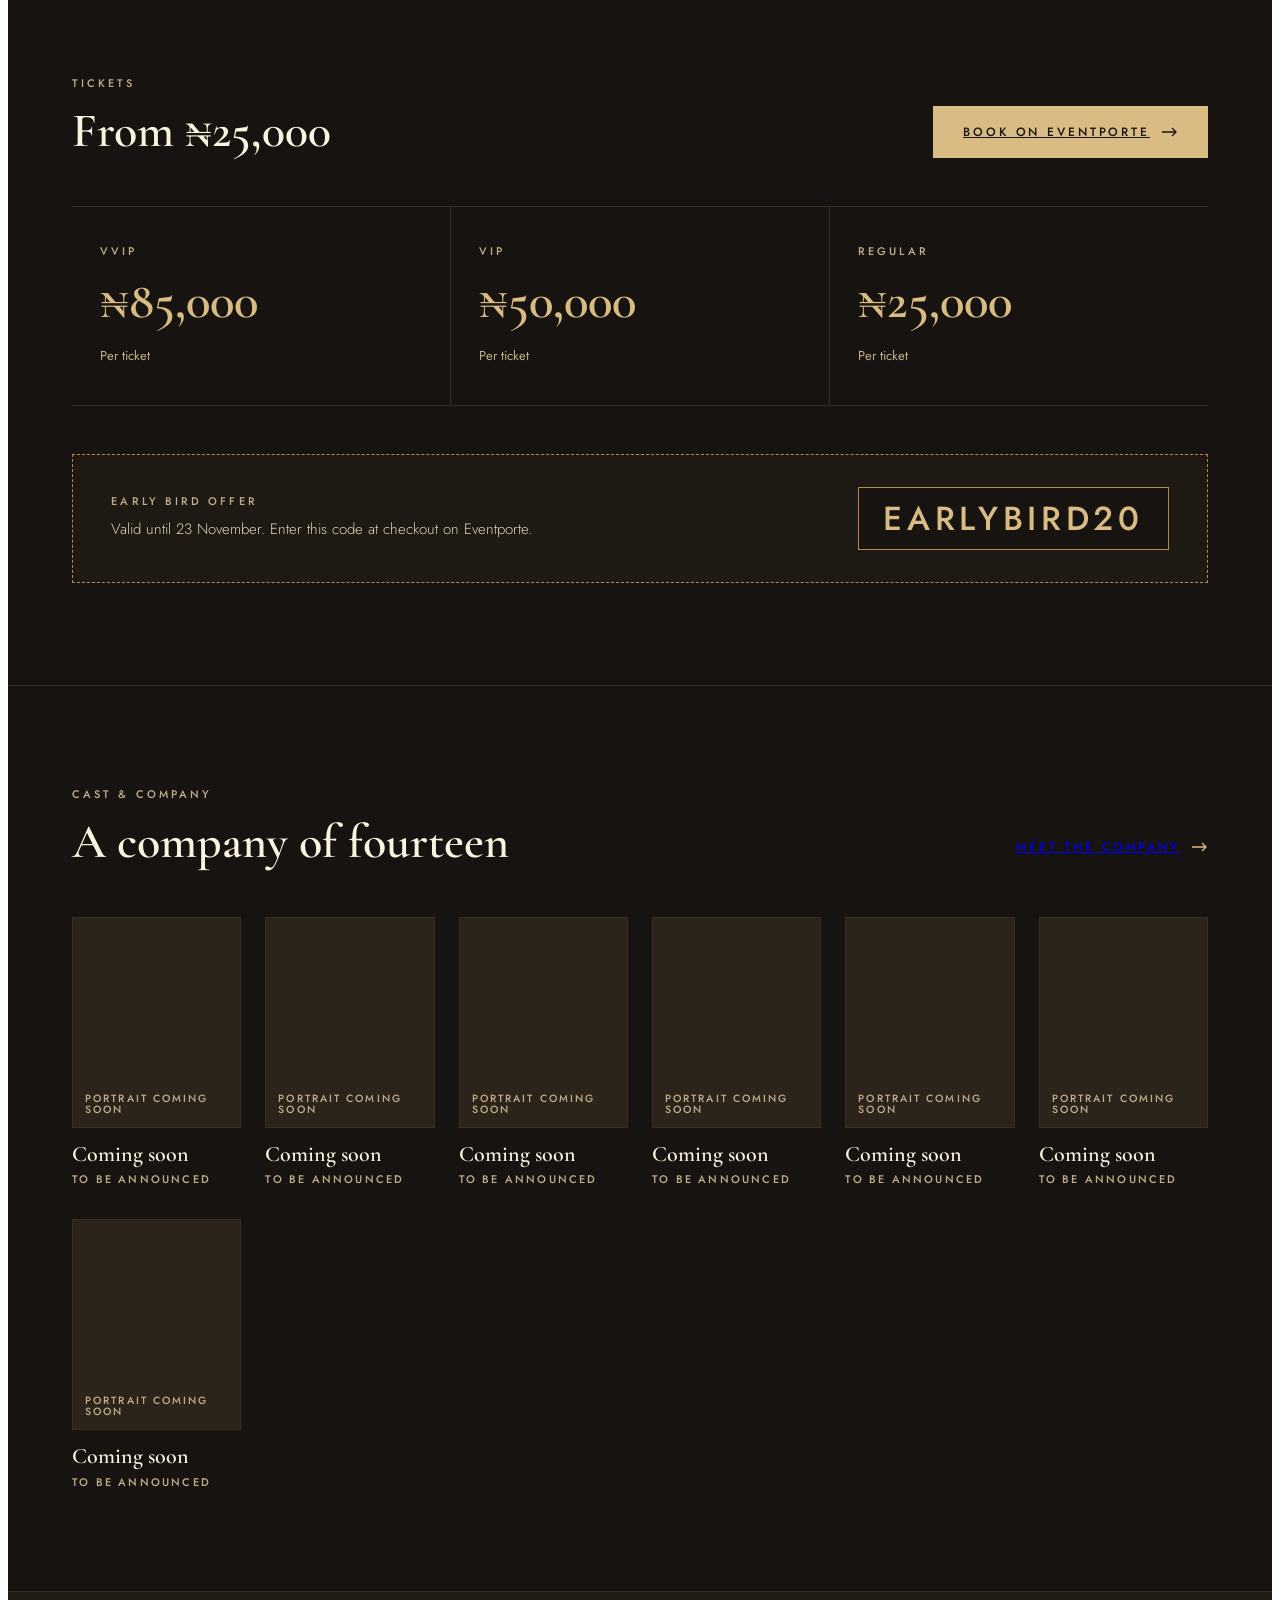
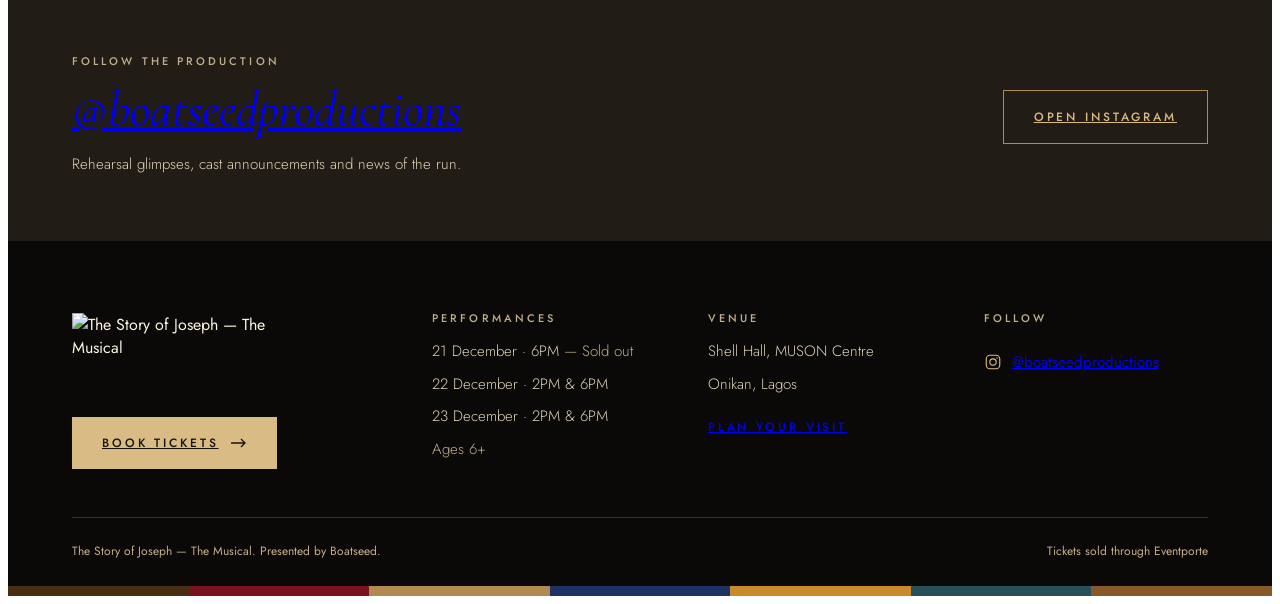
==== commit 61ce5ed1: "Add files via upload" ====
--- a/index.html
+++ b/index.html
@@ -27,8 +27,8 @@
 <link rel="preconnect" href="https://fonts.googleapis.com">
 <link rel="preconnect" href="https://fonts.gstatic.com" crossorigin>
 <link rel="stylesheet" href="https://fonts.googleapis.com/css2?family=Cormorant+Garamond:ital,wght@0,400;0,500;0,600;1,400;1,500&amp;family=Jost:wght@300;400;500;600&amp;display=swap">
-<link rel="stylesheet" href="/assets/site.css?v=20260924d">
-<script src="/assets/nav.js?v=20260924d" defer></script>
+<link rel="stylesheet" href="/assets/site.css?v=20260927a">
+<script src="/assets/nav.js?v=20260927a" defer></script>
 </head>
 <body>
 <div style="min-height: 100vh; box-sizing: border-box; display: flex; flex-direction: column; background: #171310; color: #faf3df; font-family: 'Jost', system-ui, sans-serif; overflow-x: clip;">
@@ -60,7 +60,10 @@
 <a class="btn-line hero-btn" href="/story" style="display: inline-flex; align-items: center; justify-content: center; height: 52px; padding: 0 30px; border: 1px solid #b08a4e; color: #d9bb84; font-size: 12px; font-weight: 500; letter-spacing: 0.24em; text-transform: uppercase;">Read the story</a>
 </div>
 <div class="hero-price" style="font-size: 12px; line-height: 1.4; font-weight: 500; letter-spacing: 0.24em; text-transform: uppercase; color: #c3ae8b;">Tickets from ₦25,000 · Ages 6+</div>
-<div style="display: flex; flex-direction: column; align-items: center; gap: 8px; padding-top: 20px; border-top: 1px solid #3a2e22; min-width: min(100%, 320px);"><div style="font-size: 11px; line-height: 1; font-weight: 500; letter-spacing: 0.28em; text-transform: uppercase; color: #c3ae8b;">Executive producers</div><div style="display: flex; flex-wrap: wrap; justify-content: center; align-items: center; gap: 6px 16px; font-family: 'Cormorant Garamond', Georgia, serif; font-size: 26px; line-height: 1.1; font-weight: 500; color: #faf3df;"><span>Femi George</span><span aria-hidden="true" style="width: 5px; height: 5px; background: #b08a4e; transform: rotate(45deg);"></span><span>Temi Adeyemi</span></div></div>
+<div style="display: flex; flex-wrap: wrap; justify-content: center; gap: 20px clamp(32px, 4vw, 56px); padding-top: 20px; border-top: 1px solid #3a2e22; min-width: min(100%, 320px);">
+<div style="display: flex; flex-direction: column; align-items: center; gap: 8px;"><div style="font-size: 11px; line-height: 1; font-weight: 500; letter-spacing: 0.28em; text-transform: uppercase; color: #c3ae8b;">Written by</div><div style="font-family: 'Cormorant Garamond', Georgia, serif; font-size: 26px; line-height: 1.1; font-weight: 500; color: #faf3df;">Temi Adeyemi</div></div>
+<div style="display: flex; flex-direction: column; align-items: center; gap: 8px;"><div style="font-size: 11px; line-height: 1; font-weight: 500; letter-spacing: 0.28em; text-transform: uppercase; color: #c3ae8b;">Executive producers</div><div style="display: flex; flex-wrap: wrap; justify-content: center; align-items: center; gap: 6px 16px; font-family: 'Cormorant Garamond', Georgia, serif; font-size: 26px; line-height: 1.1; font-weight: 500; color: #faf3df;"><span>Femi George</span><span aria-hidden="true" style="width: 5px; height: 5px; background: #b08a4e; transform: rotate(45deg);"></span><span>Temi Adeyemi</span></div></div>
+</div>
 </div>
 </div>
 </header>
@@ -179,6 +182,13 @@
 <div style="font-family: 'Cormorant Garamond', Georgia, serif; font-size: clamp(46px, 4vw, 58px); line-height: 1.1; font-weight: 600; color: #d9bb84;">₦25,000</div>
 <div style="font-size: 13px; line-height: 1.65; color: #c3ae8b;">Per ticket</div>
 </div>
+</div>
+<div style="display: flex; flex-wrap: wrap; align-items: center; justify-content: space-between; gap: 20px 32px; padding: clamp(24px, 3vw, 32px) clamp(20px, 3vw, 40px); border: 1px dashed #b08a4e; background: #1f1914;">
+<div style="display: flex; flex-direction: column; gap: 10px;">
+<div style="font-size: 11px; line-height: 1; font-weight: 500; letter-spacing: 0.28em; text-transform: uppercase; color: #c3ae8b;">Early bird offer</div>
+<div style="font-size: 15px; line-height: 1.6; font-weight: 300; color: #e0d2b8; text-wrap: pretty;">Valid until 23 November. Enter this code at checkout on Eventporte.</div>
+</div>
+<div style="font-family: 'Jost', system-ui, sans-serif; font-size: clamp(24px, 2.6vw, 34px); line-height: 1; font-weight: 500; letter-spacing: 0.14em; color: #d9bb84; padding: 14px 24px; border: 1px solid #b08a4e; background: #171310; user-select: all;">EARLYBIRD20</div>
 </div>
 </section>
 
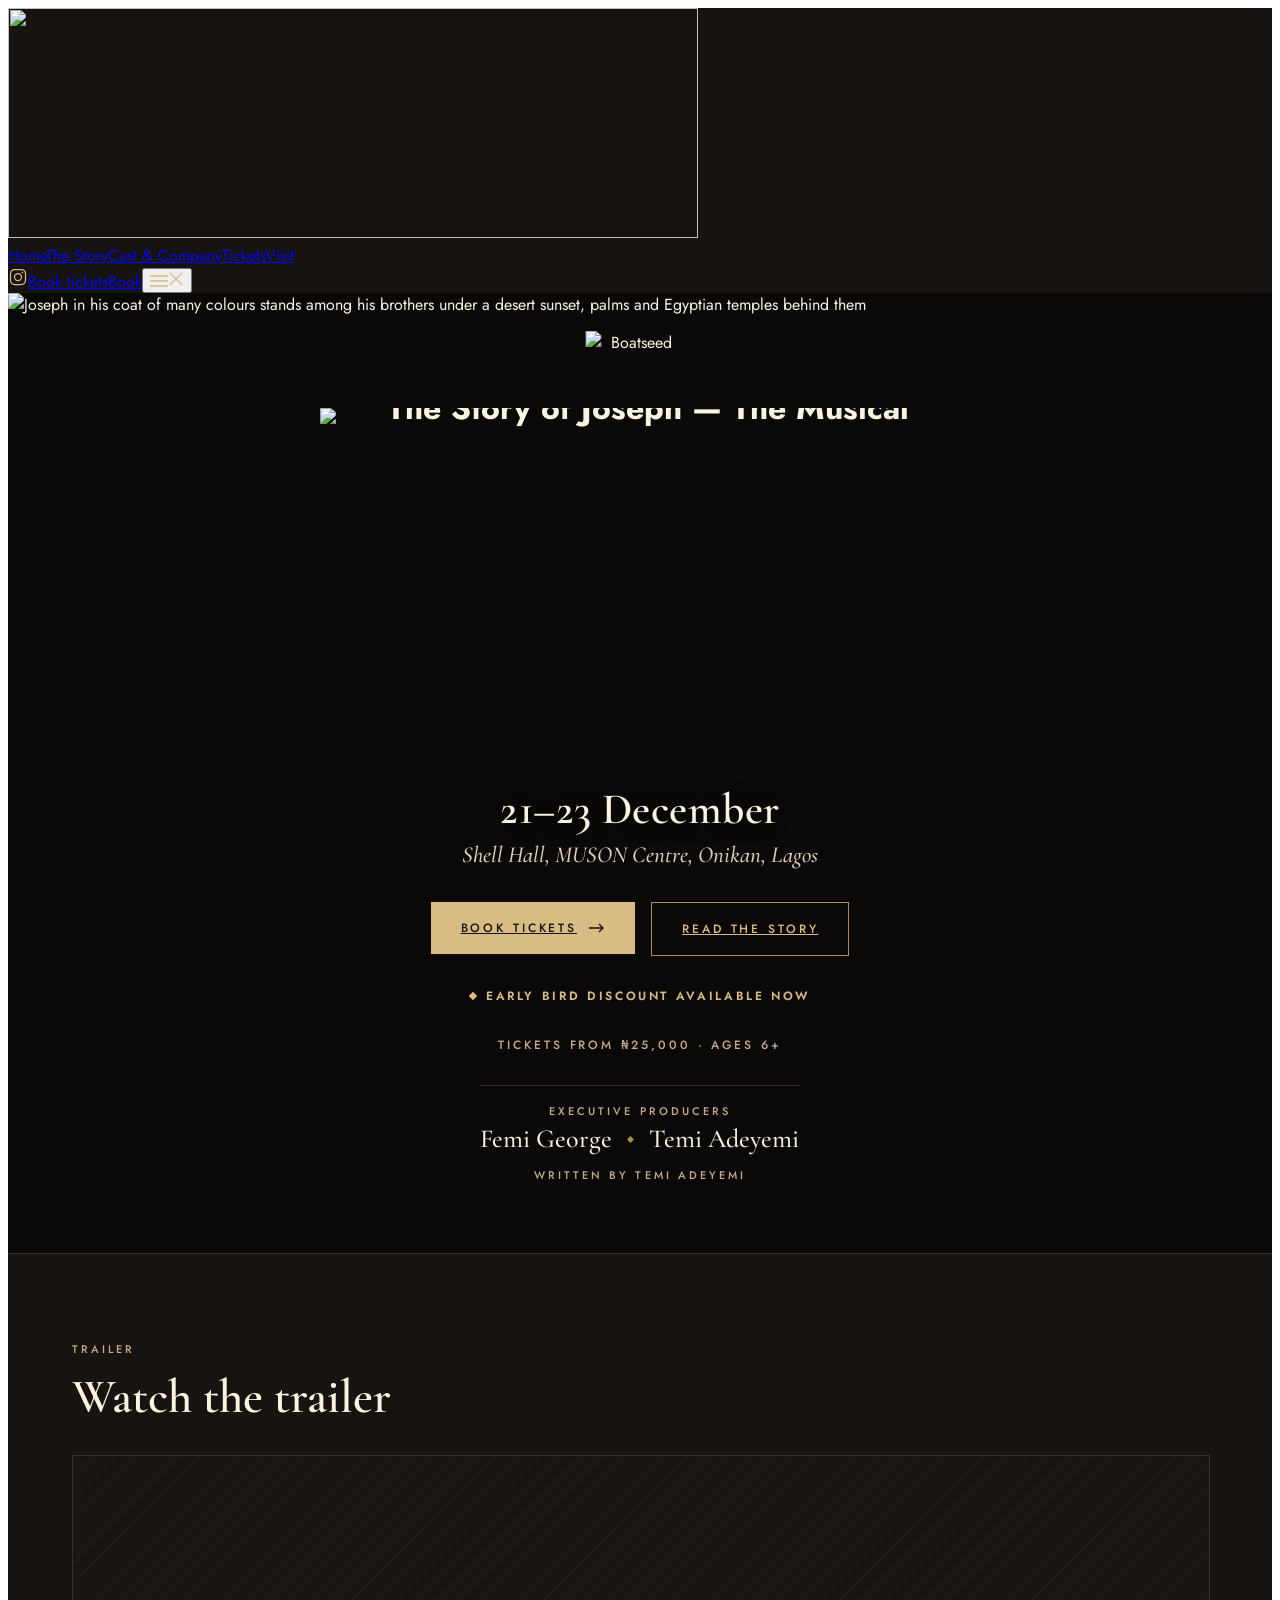
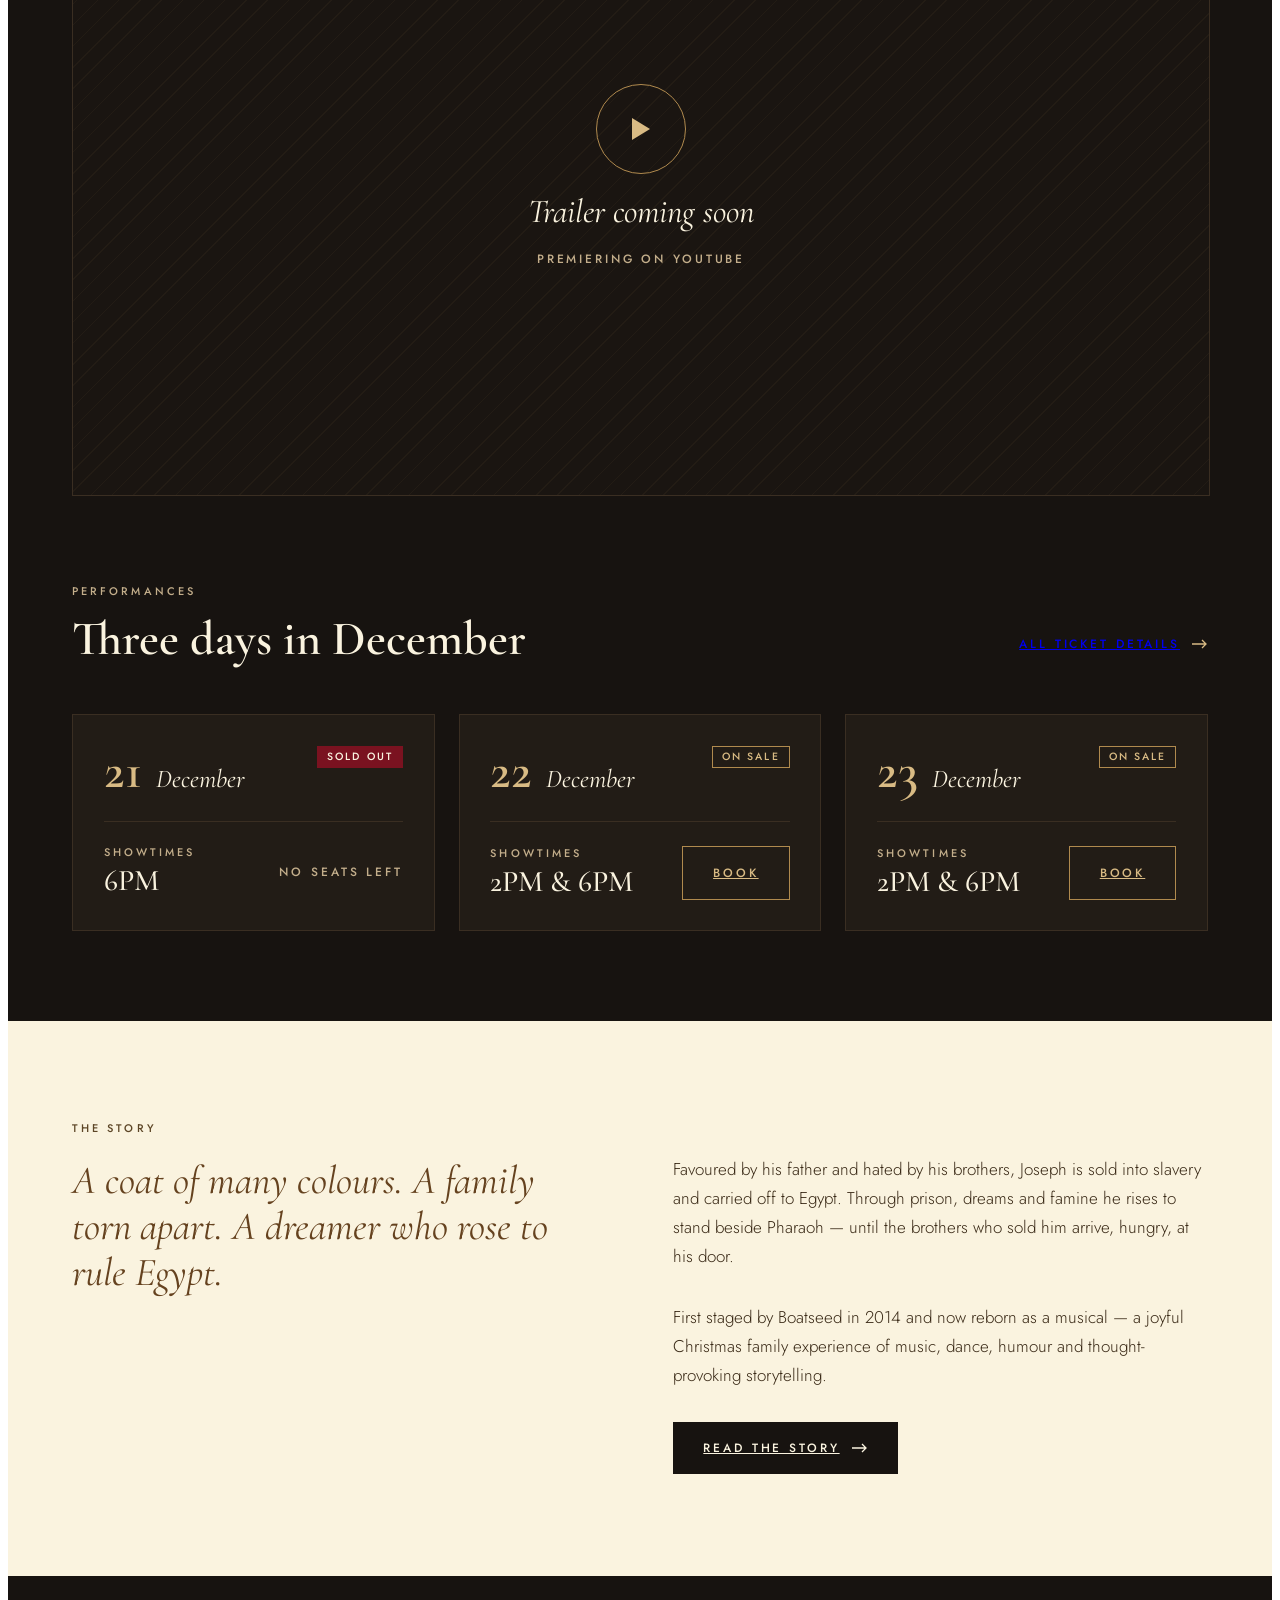
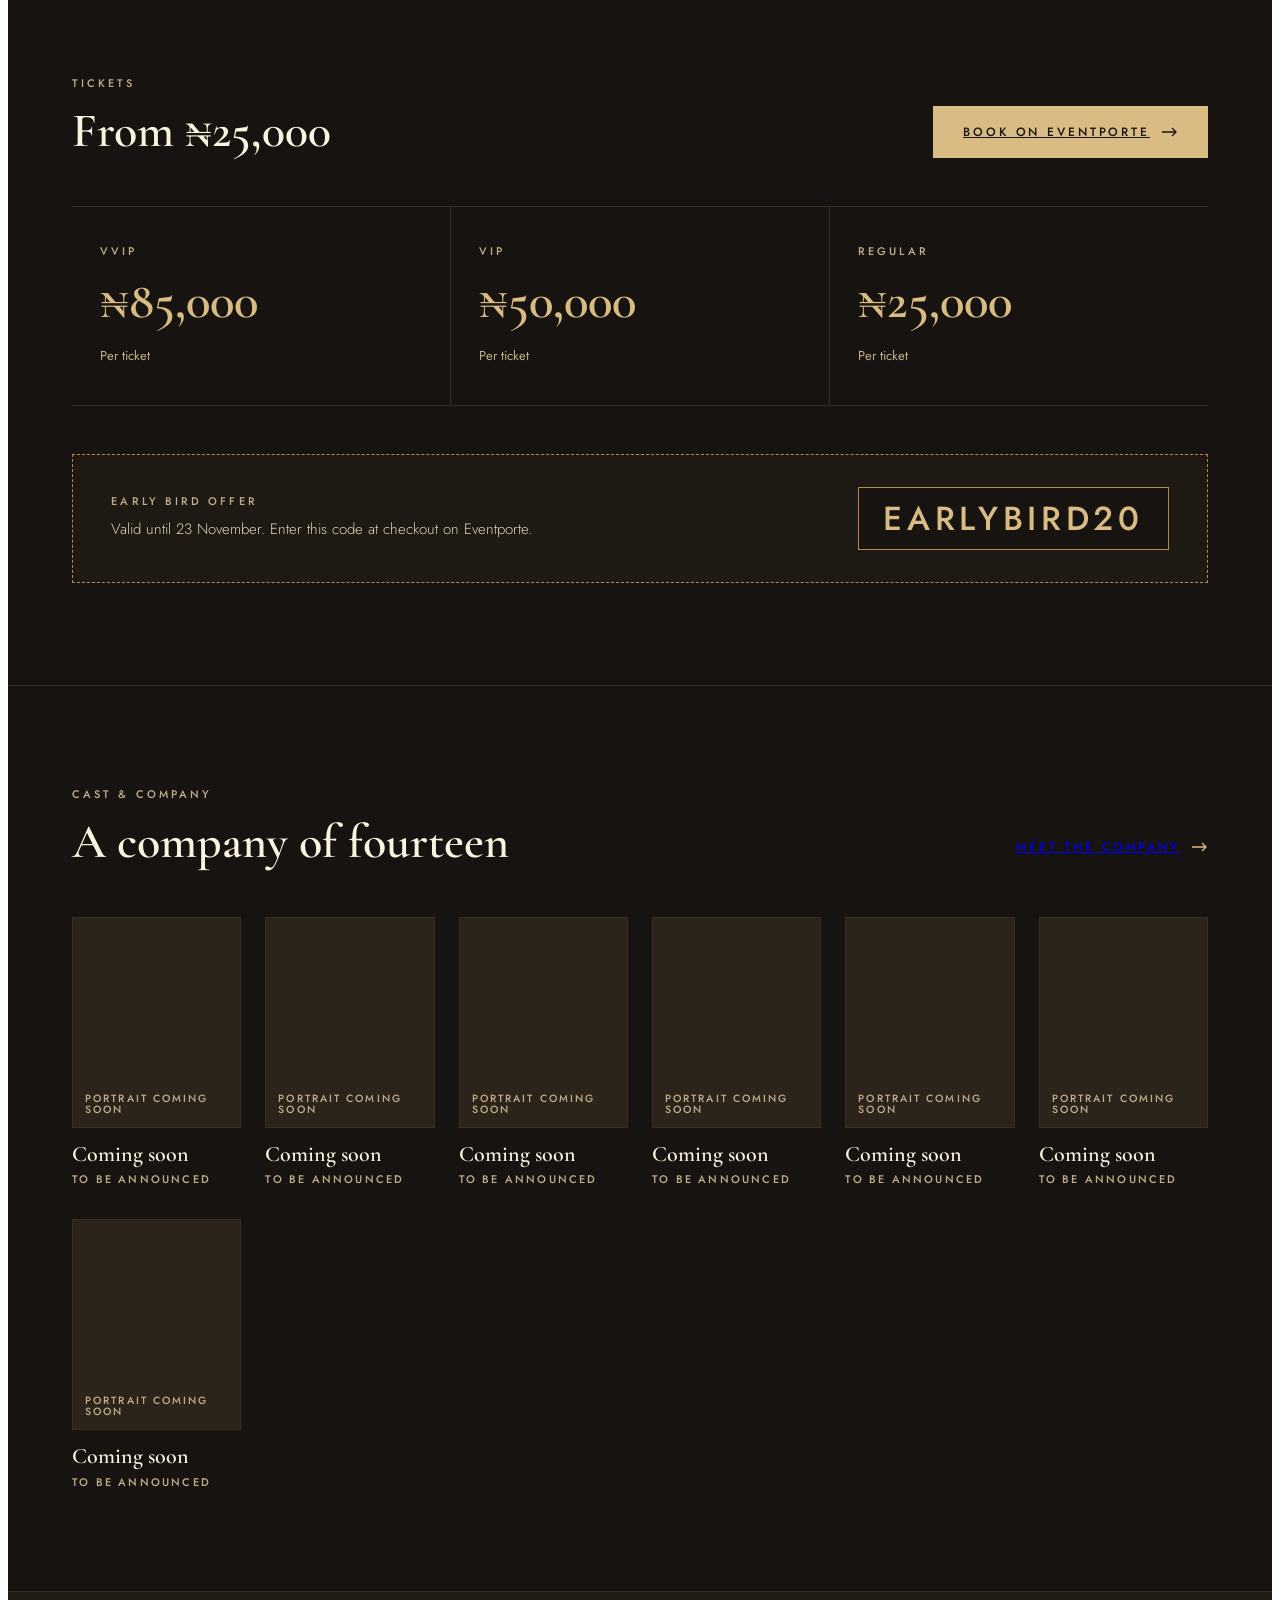
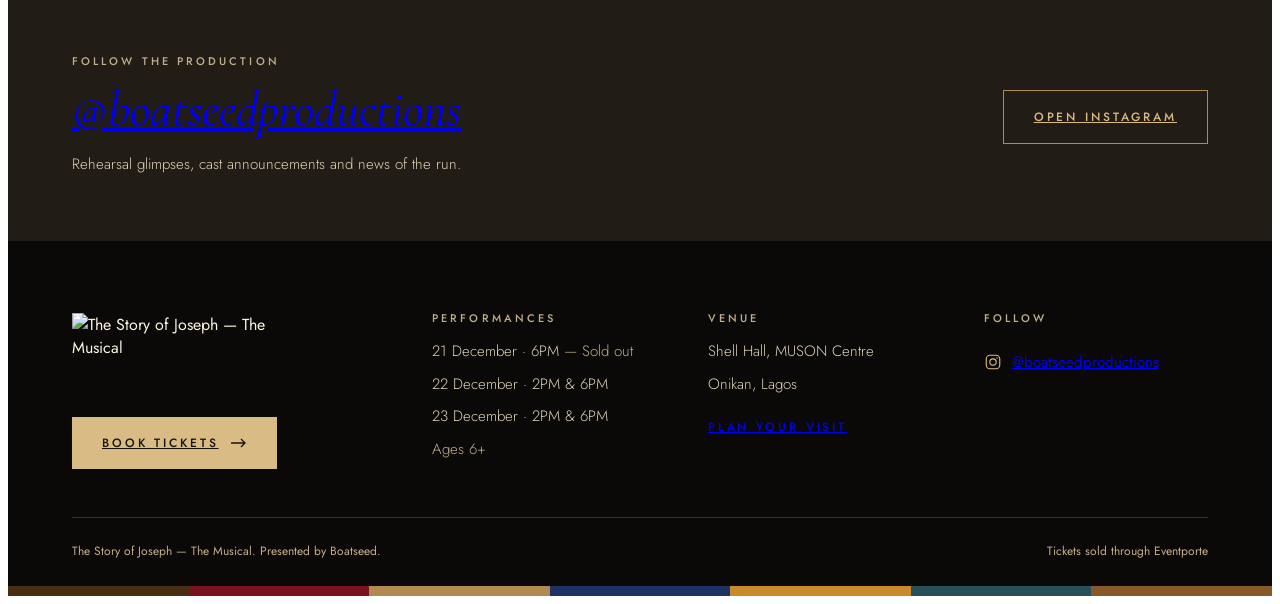
==== commit b93340da: "Add files via upload" ====
--- a/index.html
+++ b/index.html
@@ -27,8 +27,8 @@
 <link rel="preconnect" href="https://fonts.googleapis.com">
 <link rel="preconnect" href="https://fonts.gstatic.com" crossorigin>
 <link rel="stylesheet" href="https://fonts.googleapis.com/css2?family=Cormorant+Garamond:ital,wght@0,400;0,500;0,600;1,400;1,500&amp;family=Jost:wght@300;400;500;600&amp;display=swap">
-<link rel="stylesheet" href="/assets/site.css?v=20260927a">
-<script src="/assets/nav.js?v=20260927a" defer></script>
+<link rel="stylesheet" href="/assets/site.css?v=20260927b">
+<script src="/assets/nav.js?v=20260927b" defer></script>
 </head>
 <body>
 <div style="min-height: 100vh; box-sizing: border-box; display: flex; flex-direction: column; background: #171310; color: #faf3df; font-family: 'Jost', system-ui, sans-serif; overflow-x: clip;">
@@ -59,10 +59,11 @@
 <a class="btn-gilt hero-book hero-btn" href="https://eventporte.com/thestoryofjoseph" style="display: inline-flex; align-items: center; justify-content: center; gap: 12px; height: 52px; padding: 0 30px; background: #d9bb84; color: #171310; font-size: 12px; font-weight: 500; letter-spacing: 0.24em; text-transform: uppercase;" rel="noopener">Book tickets<svg width="16" height="10" viewBox="0 0 16 10" fill="none" aria-hidden="true" style="flex-shrink: 0;"><path d="M0 5h14M10 1l4 4-4 4" stroke="#171310" stroke-width="1.3"></path></svg></a>
 <a class="btn-line hero-btn" href="/story" style="display: inline-flex; align-items: center; justify-content: center; height: 52px; padding: 0 30px; border: 1px solid #b08a4e; color: #d9bb84; font-size: 12px; font-weight: 500; letter-spacing: 0.24em; text-transform: uppercase;">Read the story</a>
 </div>
+<div style="display: flex; align-items: center; gap: 10px; font-size: 12px; line-height: 1.4; font-weight: 600; letter-spacing: 0.22em; text-transform: uppercase; color: #d9bb84;"><span aria-hidden="true" style="width: 6px; height: 6px; background: #d9bb84; transform: rotate(45deg); flex-shrink: 0;"></span>Early bird discount available now</div>
 <div class="hero-price" style="font-size: 12px; line-height: 1.4; font-weight: 500; letter-spacing: 0.24em; text-transform: uppercase; color: #c3ae8b;">Tickets from ₦25,000 · Ages 6+</div>
-<div style="display: flex; flex-wrap: wrap; justify-content: center; gap: 20px clamp(32px, 4vw, 56px); padding-top: 20px; border-top: 1px solid #3a2e22; min-width: min(100%, 320px);">
-<div style="display: flex; flex-direction: column; align-items: center; gap: 8px;"><div style="font-size: 11px; line-height: 1; font-weight: 500; letter-spacing: 0.28em; text-transform: uppercase; color: #c3ae8b;">Written by</div><div style="font-family: 'Cormorant Garamond', Georgia, serif; font-size: 26px; line-height: 1.1; font-weight: 500; color: #faf3df;">Temi Adeyemi</div></div>
+<div style="display: flex; flex-direction: column; align-items: center; gap: 16px; padding-top: 20px; border-top: 1px solid #3a2e22; min-width: min(100%, 320px);">
 <div style="display: flex; flex-direction: column; align-items: center; gap: 8px;"><div style="font-size: 11px; line-height: 1; font-weight: 500; letter-spacing: 0.28em; text-transform: uppercase; color: #c3ae8b;">Executive producers</div><div style="display: flex; flex-wrap: wrap; justify-content: center; align-items: center; gap: 6px 16px; font-family: 'Cormorant Garamond', Georgia, serif; font-size: 26px; line-height: 1.1; font-weight: 500; color: #faf3df;"><span>Femi George</span><span aria-hidden="true" style="width: 5px; height: 5px; background: #b08a4e; transform: rotate(45deg);"></span><span>Temi Adeyemi</span></div></div>
+<div style="font-size: 11px; line-height: 1; font-weight: 500; letter-spacing: 0.28em; text-transform: uppercase; color: #c3ae8b;">Written by Temi Adeyemi</div>
 </div>
 </div>
 </div>
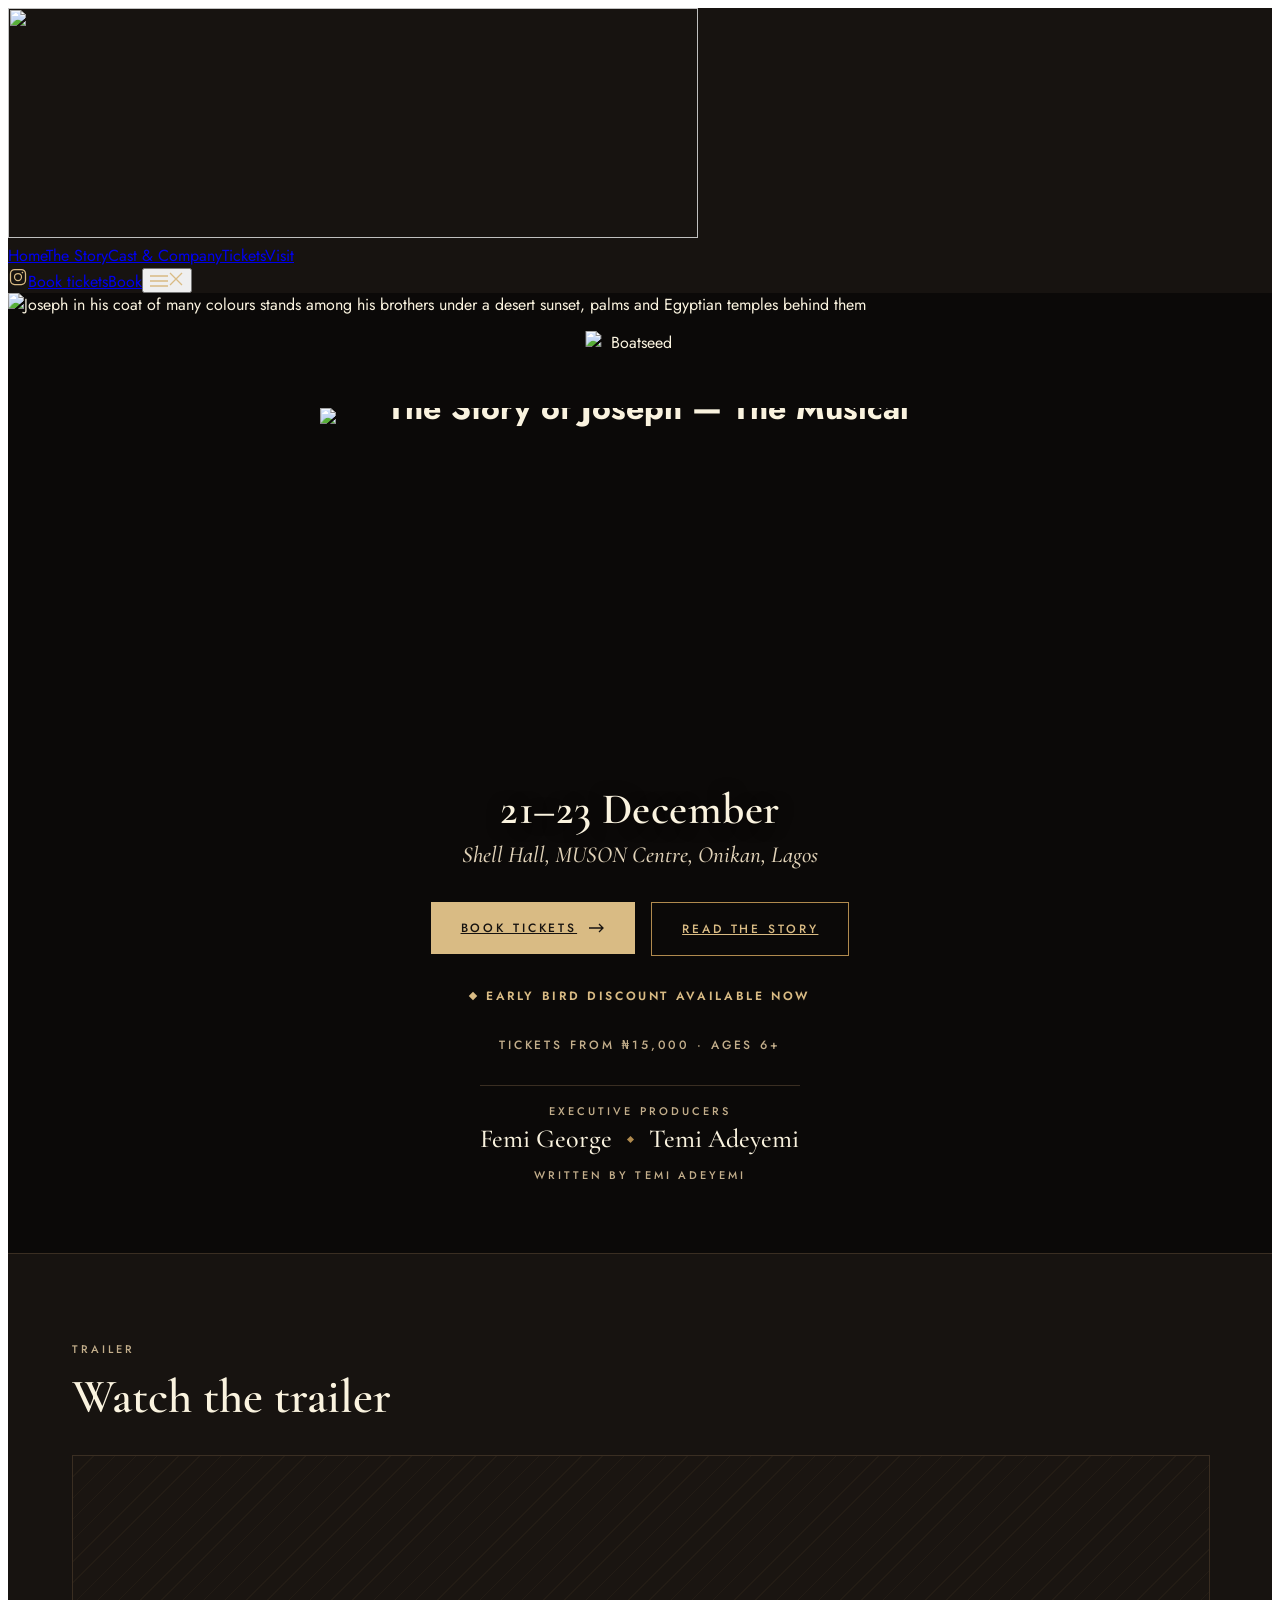
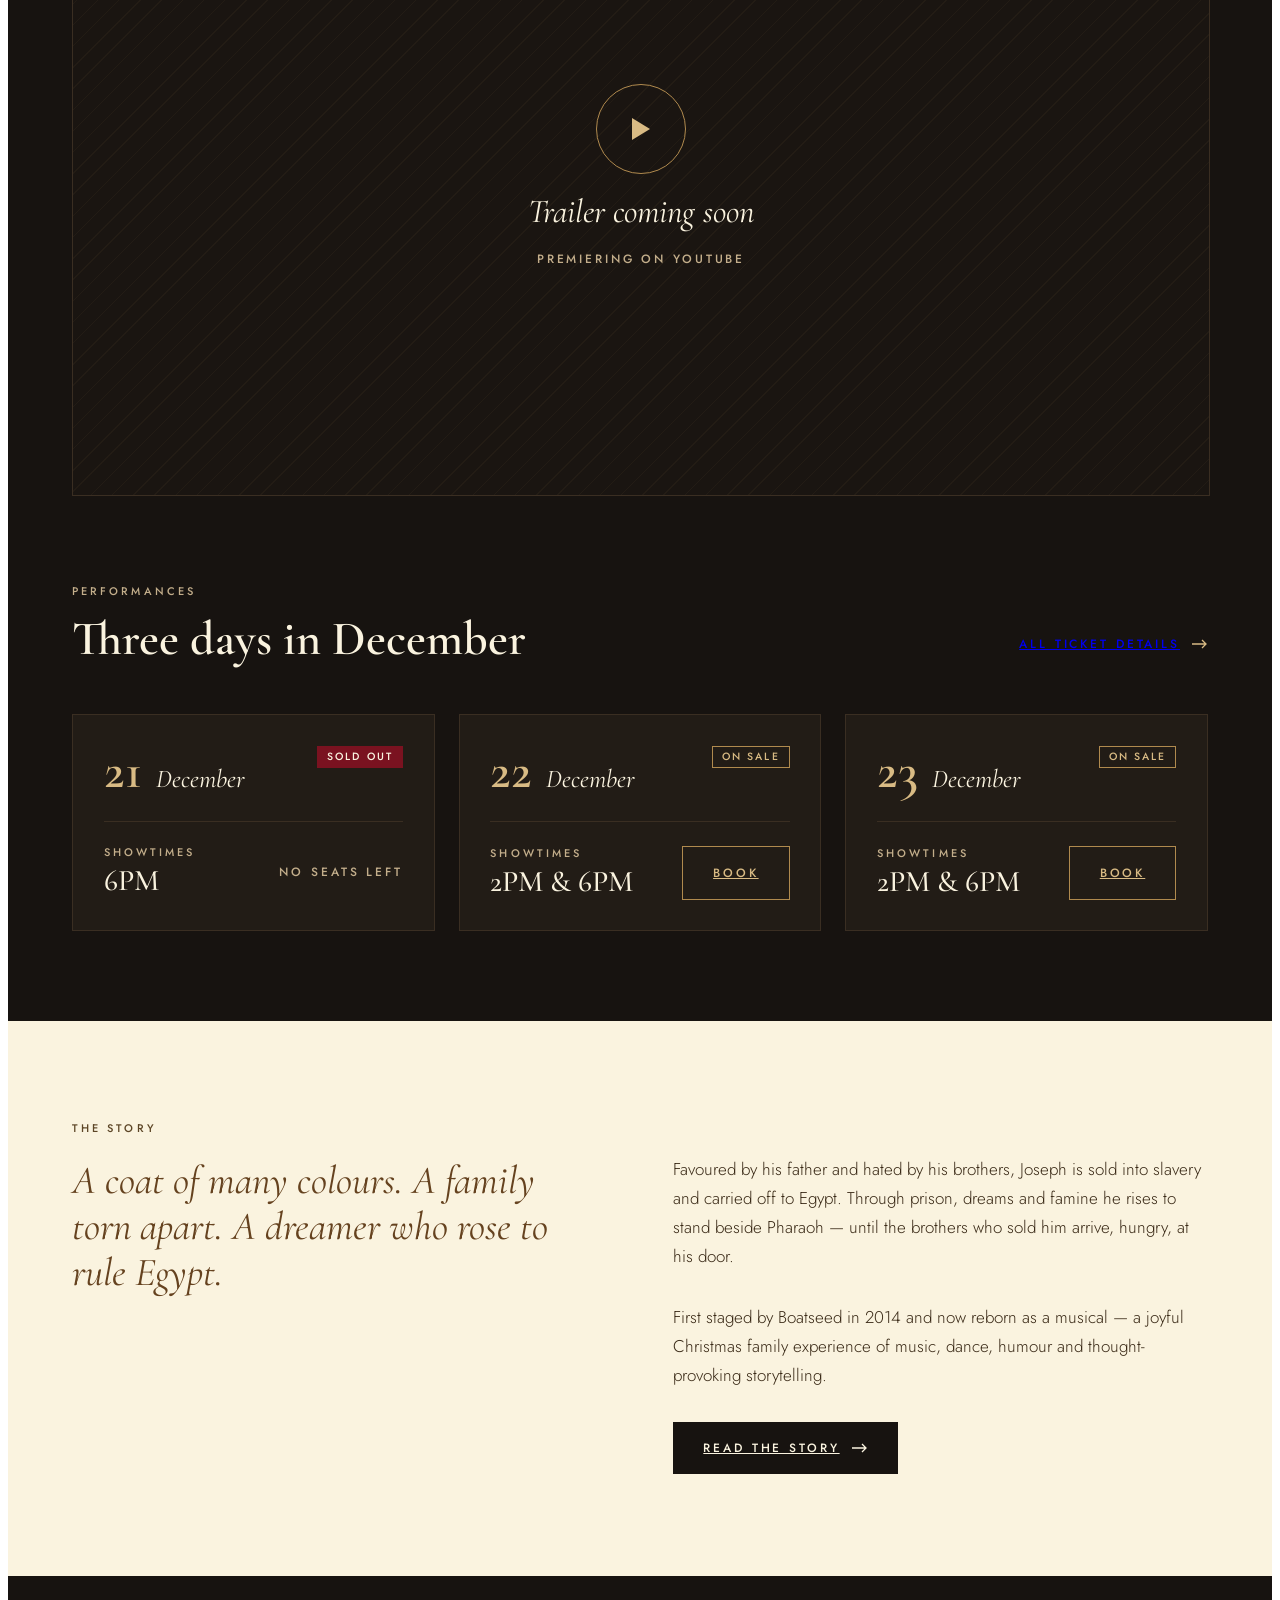
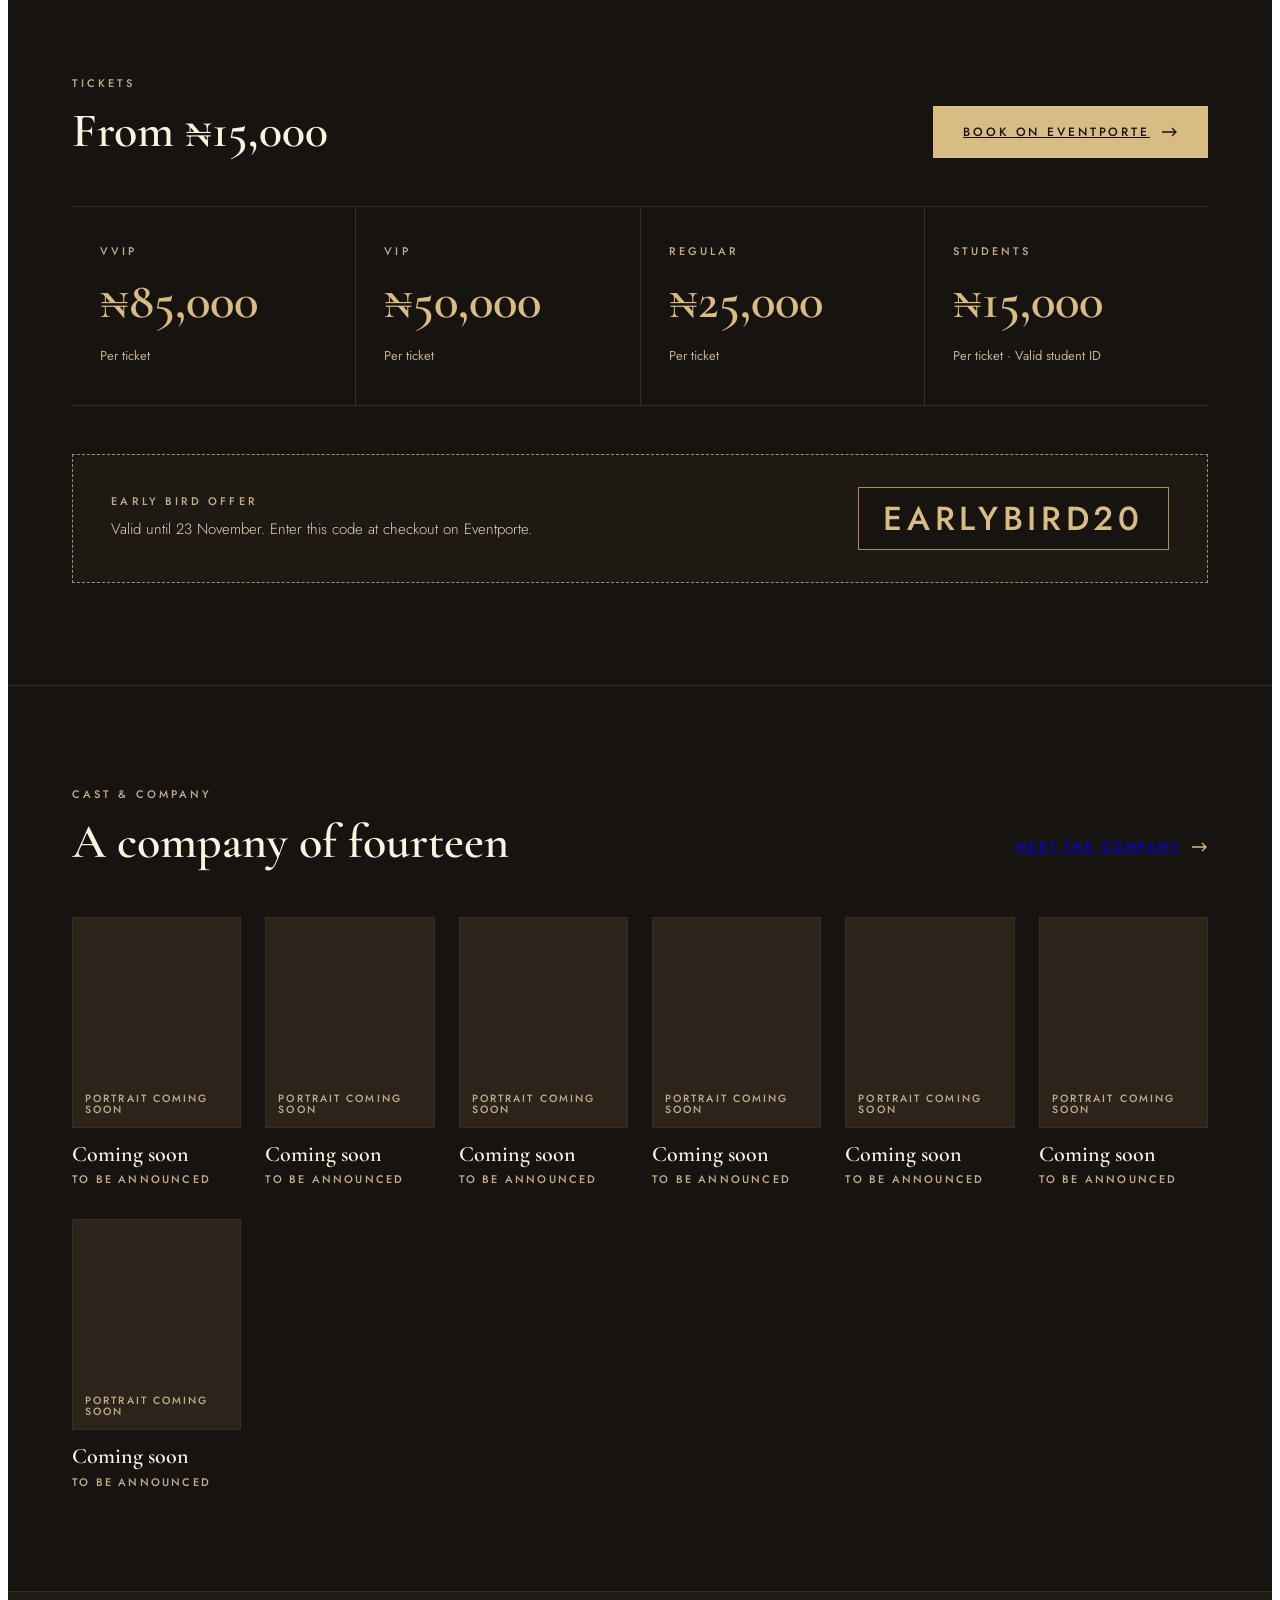
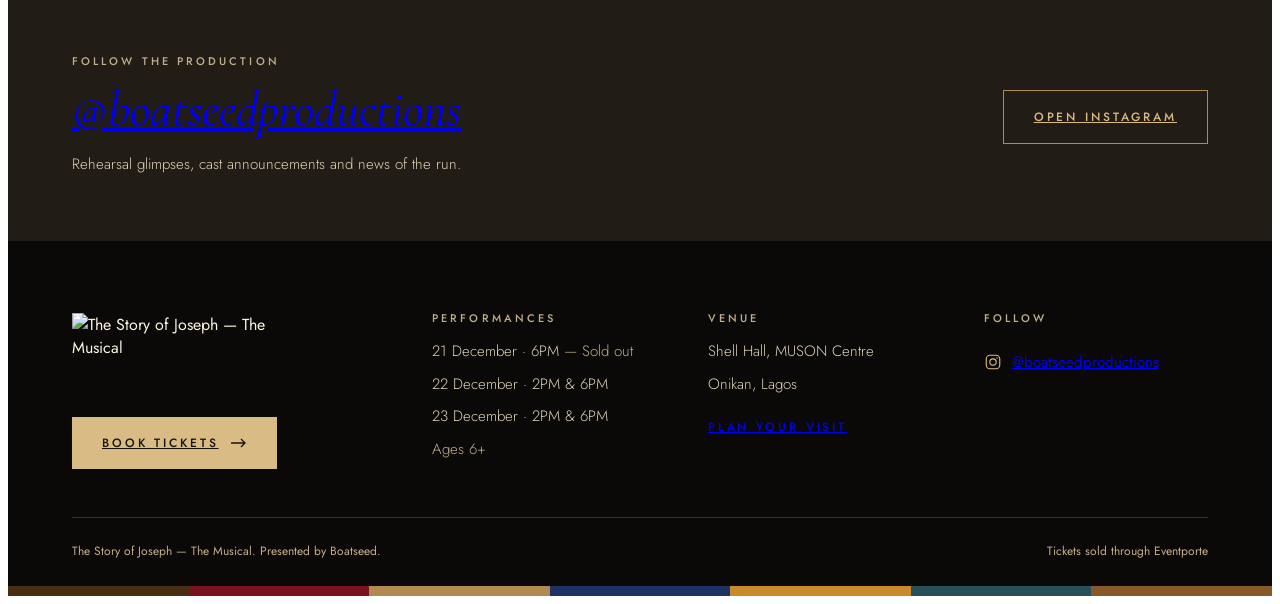
==== commit b4de59b0: "Add files via upload" ====
--- a/index.html
+++ b/index.html
@@ -4,20 +4,20 @@
 <meta charset="utf-8">
 <meta name="viewport" content="width=device-width, initial-scale=1">
 <title>Home — The Story of Joseph</title>
-<meta name="description" content="A dreamer, a coat of many colours and a family torn apart — The Story of Joseph, a new musical at Shell Hall, MUSON Centre, Lagos. 21–23 December. Tickets from ₦25,000.">
+<meta name="description" content="A dreamer, a coat of many colours and a family torn apart — The Story of Joseph, a new musical at Shell Hall, MUSON Centre, Lagos. 21–23 December. Tickets from ₦15,000.">
 <meta name="referrer" content="strict-origin-when-cross-origin">
 <meta property="og:type" content="website">
 <meta property="og:site_name" content="The Story of Joseph — The Musical">
 <meta property="og:title" content="The Story of Joseph — The Musical">
-<meta property="og:description" content="A dreamer, a coat of many colours and a family torn apart — The Story of Joseph, a new musical at Shell Hall, MUSON Centre, Lagos. 21–23 December. Tickets from ₦25,000.">
-<meta property="og:image" content="https://thestoryofjoseph.vercel.app/assets/og-image.png">
+<meta property="og:description" content="A dreamer, a coat of many colours and a family torn apart — The Story of Joseph, a new musical at Shell Hall, MUSON Centre, Lagos. 21–23 December. Tickets from ₦15,000.">
+<meta property="og:image" content="https://thestoryofjoseph.vercel.app/assets/og-image.png?v=20260927c">
 <meta property="og:image:width" content="1200">
 <meta property="og:image:height" content="630">
 <meta property="og:image:alt" content="The Story of Joseph — The Musical. Joseph in his coat of many colours with his brothers under a desert sunset.">
 <meta name="twitter:card" content="summary_large_image">
 <meta name="twitter:title" content="The Story of Joseph — The Musical">
-<meta name="twitter:description" content="A dreamer, a coat of many colours and a family torn apart — The Story of Joseph, a new musical at Shell Hall, MUSON Centre, Lagos. 21–23 December. Tickets from ₦25,000.">
-<meta name="twitter:image" content="https://thestoryofjoseph.vercel.app/assets/og-image.png">
+<meta name="twitter:description" content="A dreamer, a coat of many colours and a family torn apart — The Story of Joseph, a new musical at Shell Hall, MUSON Centre, Lagos. 21–23 December. Tickets from ₦15,000.">
+<meta name="twitter:image" content="https://thestoryofjoseph.vercel.app/assets/og-image.png?v=20260927c">
 <meta property="og:url" content="https://thestoryofjoseph.vercel.app/">
 <link rel="canonical" href="https://thestoryofjoseph.vercel.app/">
 <meta name="theme-color" content="#171310">
@@ -27,8 +27,8 @@
 <link rel="preconnect" href="https://fonts.googleapis.com">
 <link rel="preconnect" href="https://fonts.gstatic.com" crossorigin>
 <link rel="stylesheet" href="https://fonts.googleapis.com/css2?family=Cormorant+Garamond:ital,wght@0,400;0,500;0,600;1,400;1,500&amp;family=Jost:wght@300;400;500;600&amp;display=swap">
-<link rel="stylesheet" href="/assets/site.css?v=20260927b">
-<script src="/assets/nav.js?v=20260927b" defer></script>
+<link rel="stylesheet" href="/assets/site.css?v=20260927d">
+<script src="/assets/nav.js?v=20260927d" defer></script>
 </head>
 <body>
 <div style="min-height: 100vh; box-sizing: border-box; display: flex; flex-direction: column; background: #171310; color: #faf3df; font-family: 'Jost', system-ui, sans-serif; overflow-x: clip;">
@@ -60,7 +60,7 @@
 <a class="btn-line hero-btn" href="/story" style="display: inline-flex; align-items: center; justify-content: center; height: 52px; padding: 0 30px; border: 1px solid #b08a4e; color: #d9bb84; font-size: 12px; font-weight: 500; letter-spacing: 0.24em; text-transform: uppercase;">Read the story</a>
 </div>
 <div style="display: flex; align-items: center; gap: 10px; font-size: 12px; line-height: 1.4; font-weight: 600; letter-spacing: 0.22em; text-transform: uppercase; color: #d9bb84;"><span aria-hidden="true" style="width: 6px; height: 6px; background: #d9bb84; transform: rotate(45deg); flex-shrink: 0;"></span>Early bird discount available now</div>
-<div class="hero-price" style="font-size: 12px; line-height: 1.4; font-weight: 500; letter-spacing: 0.24em; text-transform: uppercase; color: #c3ae8b;">Tickets from ₦25,000 · Ages 6+</div>
+<div class="hero-price" style="font-size: 12px; line-height: 1.4; font-weight: 500; letter-spacing: 0.24em; text-transform: uppercase; color: #c3ae8b;">Tickets from ₦15,000 · Ages 6+</div>
 <div style="display: flex; flex-direction: column; align-items: center; gap: 16px; padding-top: 20px; border-top: 1px solid #3a2e22; min-width: min(100%, 320px);">
 <div style="display: flex; flex-direction: column; align-items: center; gap: 8px;"><div style="font-size: 11px; line-height: 1; font-weight: 500; letter-spacing: 0.28em; text-transform: uppercase; color: #c3ae8b;">Executive producers</div><div style="display: flex; flex-wrap: wrap; justify-content: center; align-items: center; gap: 6px 16px; font-family: 'Cormorant Garamond', Georgia, serif; font-size: 26px; line-height: 1.1; font-weight: 500; color: #faf3df;"><span>Femi George</span><span aria-hidden="true" style="width: 5px; height: 5px; background: #b08a4e; transform: rotate(45deg);"></span><span>Temi Adeyemi</span></div></div>
 <div style="font-size: 11px; line-height: 1; font-weight: 500; letter-spacing: 0.28em; text-transform: uppercase; color: #c3ae8b;">Written by Temi Adeyemi</div>
@@ -163,11 +163,11 @@
 <div style="display: flex; flex-wrap: wrap; justify-content: space-between; align-items: flex-end; gap: 24px 32px;">
 <div style="display: flex; flex-direction: column; gap: 16px;">
 <div style="font-size: 11px; line-height: 1; font-weight: 500; letter-spacing: 0.28em; text-transform: uppercase; color: #c3ae8b;">Tickets</div>
-<h2 style="margin: 0; font-family: 'Cormorant Garamond', Georgia, serif; font-size: clamp(34px, 4.2vw, 48px); line-height: 1.1; font-weight: 600; color: #faf3df;">From ₦25,000</h2>
+<h2 style="margin: 0; font-family: 'Cormorant Garamond', Georgia, serif; font-size: clamp(34px, 4.2vw, 48px); line-height: 1.1; font-weight: 600; color: #faf3df;">From ₦15,000</h2>
 </div>
 <a class="btn-gilt" href="https://eventporte.com/thestoryofjoseph" style="display: inline-flex; align-items: center; justify-content: center; gap: 12px; height: 52px; padding: 0 30px; background: #d9bb84; color: #171310; font-size: 12px; font-weight: 500; letter-spacing: 0.24em; text-transform: uppercase;" rel="noopener">Book on Eventporte<svg width="16" height="10" viewBox="0 0 16 10" fill="none" aria-hidden="true" style="flex-shrink: 0;"><path d="M0 5h14M10 1l4 4-4 4" stroke="#171310" stroke-width="1.3"></path></svg></a>
 </div>
-<div style="display: grid; grid-template-columns: repeat(auto-fit, minmax(min(100%, 240px), 1fr)); gap: 1px; background: #3a2e22; border-top: 1px solid #3a2e22; border-bottom: 1px solid #3a2e22;">
+<div class="tier-grid" style="display: grid; grid-template-columns: repeat(auto-fit, minmax(min(100%, 200px), 1fr)); gap: 1px; background: #3a2e22; border-top: 1px solid #3a2e22; border-bottom: 1px solid #3a2e22;">
 <div style="background: #171310; padding: clamp(28px, 3vw, 40px) clamp(0px, 2.2vw, 32px); display: flex; flex-direction: column; gap: 16px;">
 <div style="font-size: 11px; line-height: 1; font-weight: 500; letter-spacing: 0.28em; text-transform: uppercase; color: #c3ae8b;">VVIP</div>
 <div style="font-family: 'Cormorant Garamond', Georgia, serif; font-size: clamp(46px, 4vw, 58px); line-height: 1.1; font-weight: 600; color: #d9bb84;">₦85,000</div>
@@ -182,6 +182,11 @@
 <div style="font-size: 11px; line-height: 1; font-weight: 500; letter-spacing: 0.28em; text-transform: uppercase; color: #c3ae8b;">Regular</div>
 <div style="font-family: 'Cormorant Garamond', Georgia, serif; font-size: clamp(46px, 4vw, 58px); line-height: 1.1; font-weight: 600; color: #d9bb84;">₦25,000</div>
 <div style="font-size: 13px; line-height: 1.65; color: #c3ae8b;">Per ticket</div>
+</div>
+<div style="background: #171310; padding: clamp(28px, 3vw, 40px) clamp(0px, 2.2vw, 32px); display: flex; flex-direction: column; gap: 16px;">
+<div style="font-size: 11px; line-height: 1; font-weight: 500; letter-spacing: 0.28em; text-transform: uppercase; color: #c3ae8b;">Students</div>
+<div style="font-family: 'Cormorant Garamond', Georgia, serif; font-size: clamp(46px, 4vw, 58px); line-height: 1.1; font-weight: 600; color: #d9bb84;">₦15,000</div>
+<div style="font-size: 13px; line-height: 1.65; color: #c3ae8b;">Per ticket · Valid student ID</div>
 </div>
 </div>
 <div style="display: flex; flex-wrap: wrap; align-items: center; justify-content: space-between; gap: 20px 32px; padding: clamp(24px, 3vw, 32px) clamp(20px, 3vw, 40px); border: 1px dashed #b08a4e; background: #1f1914;">
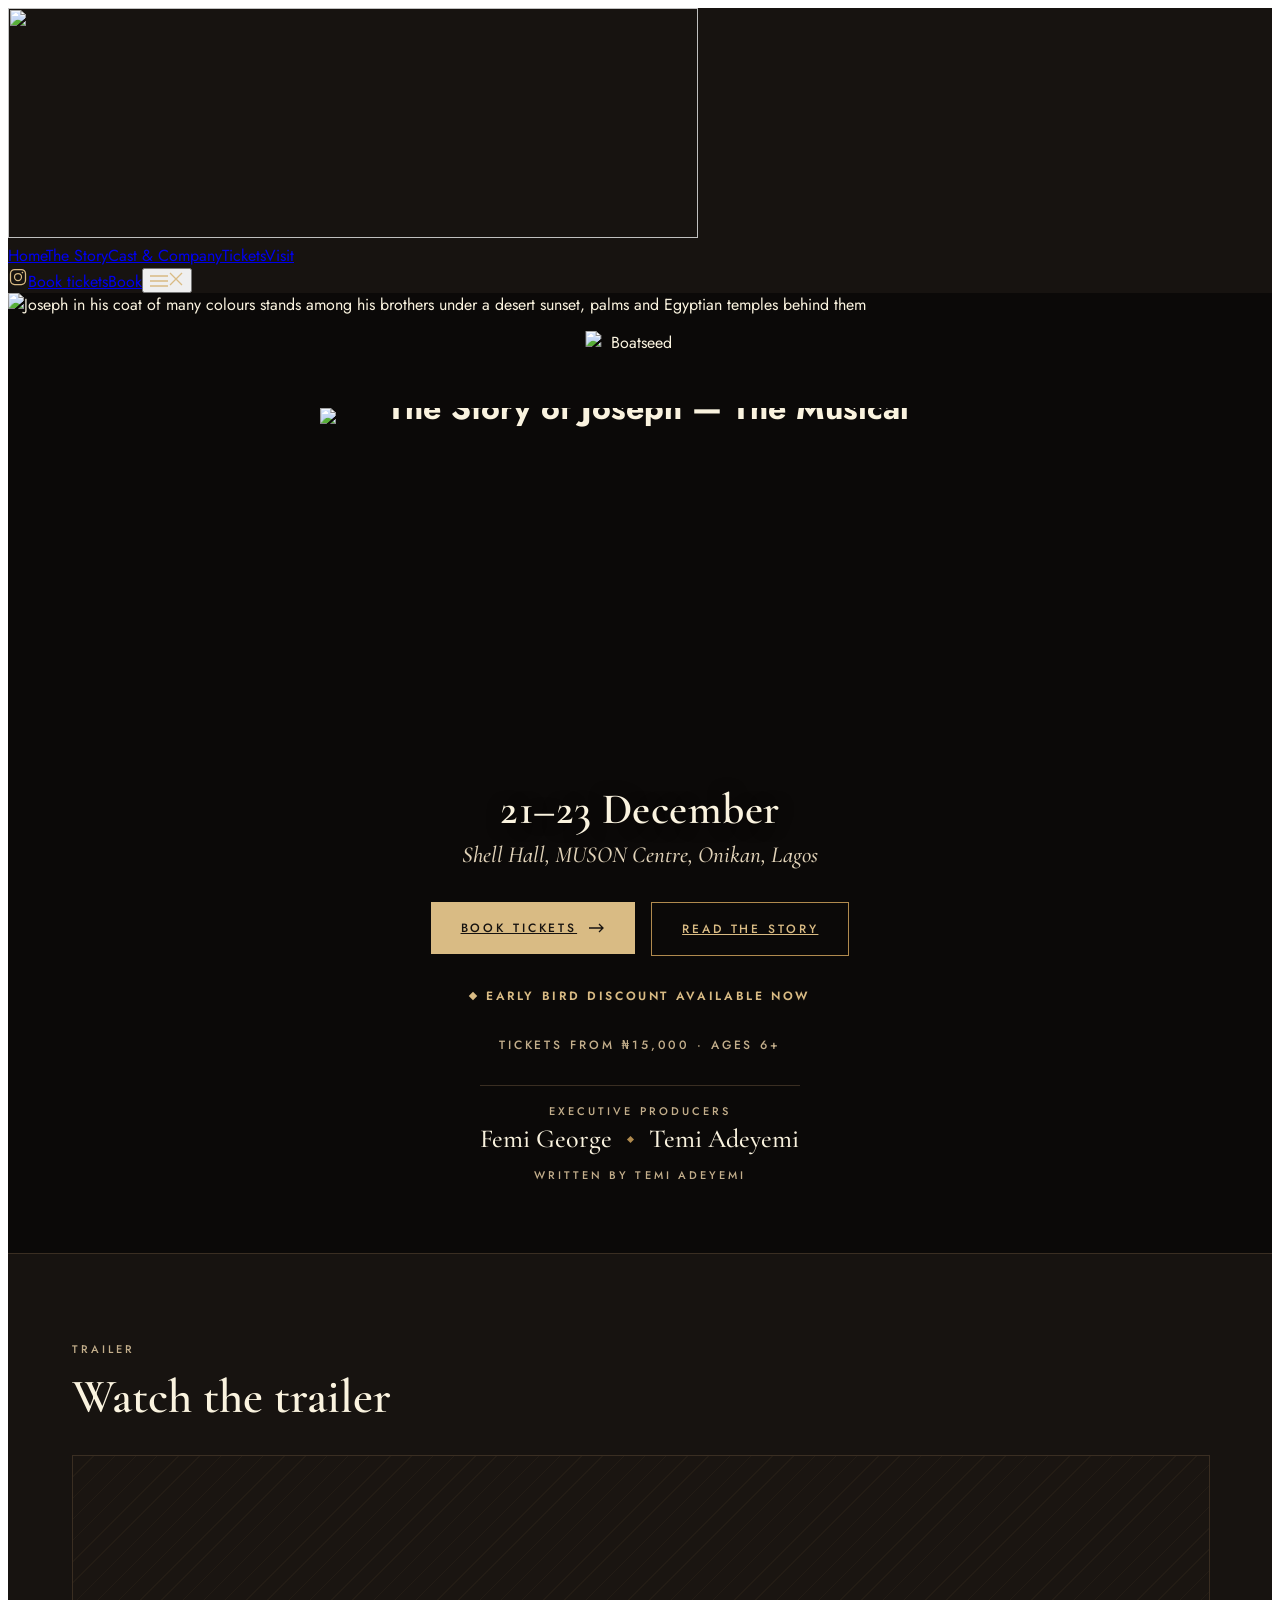
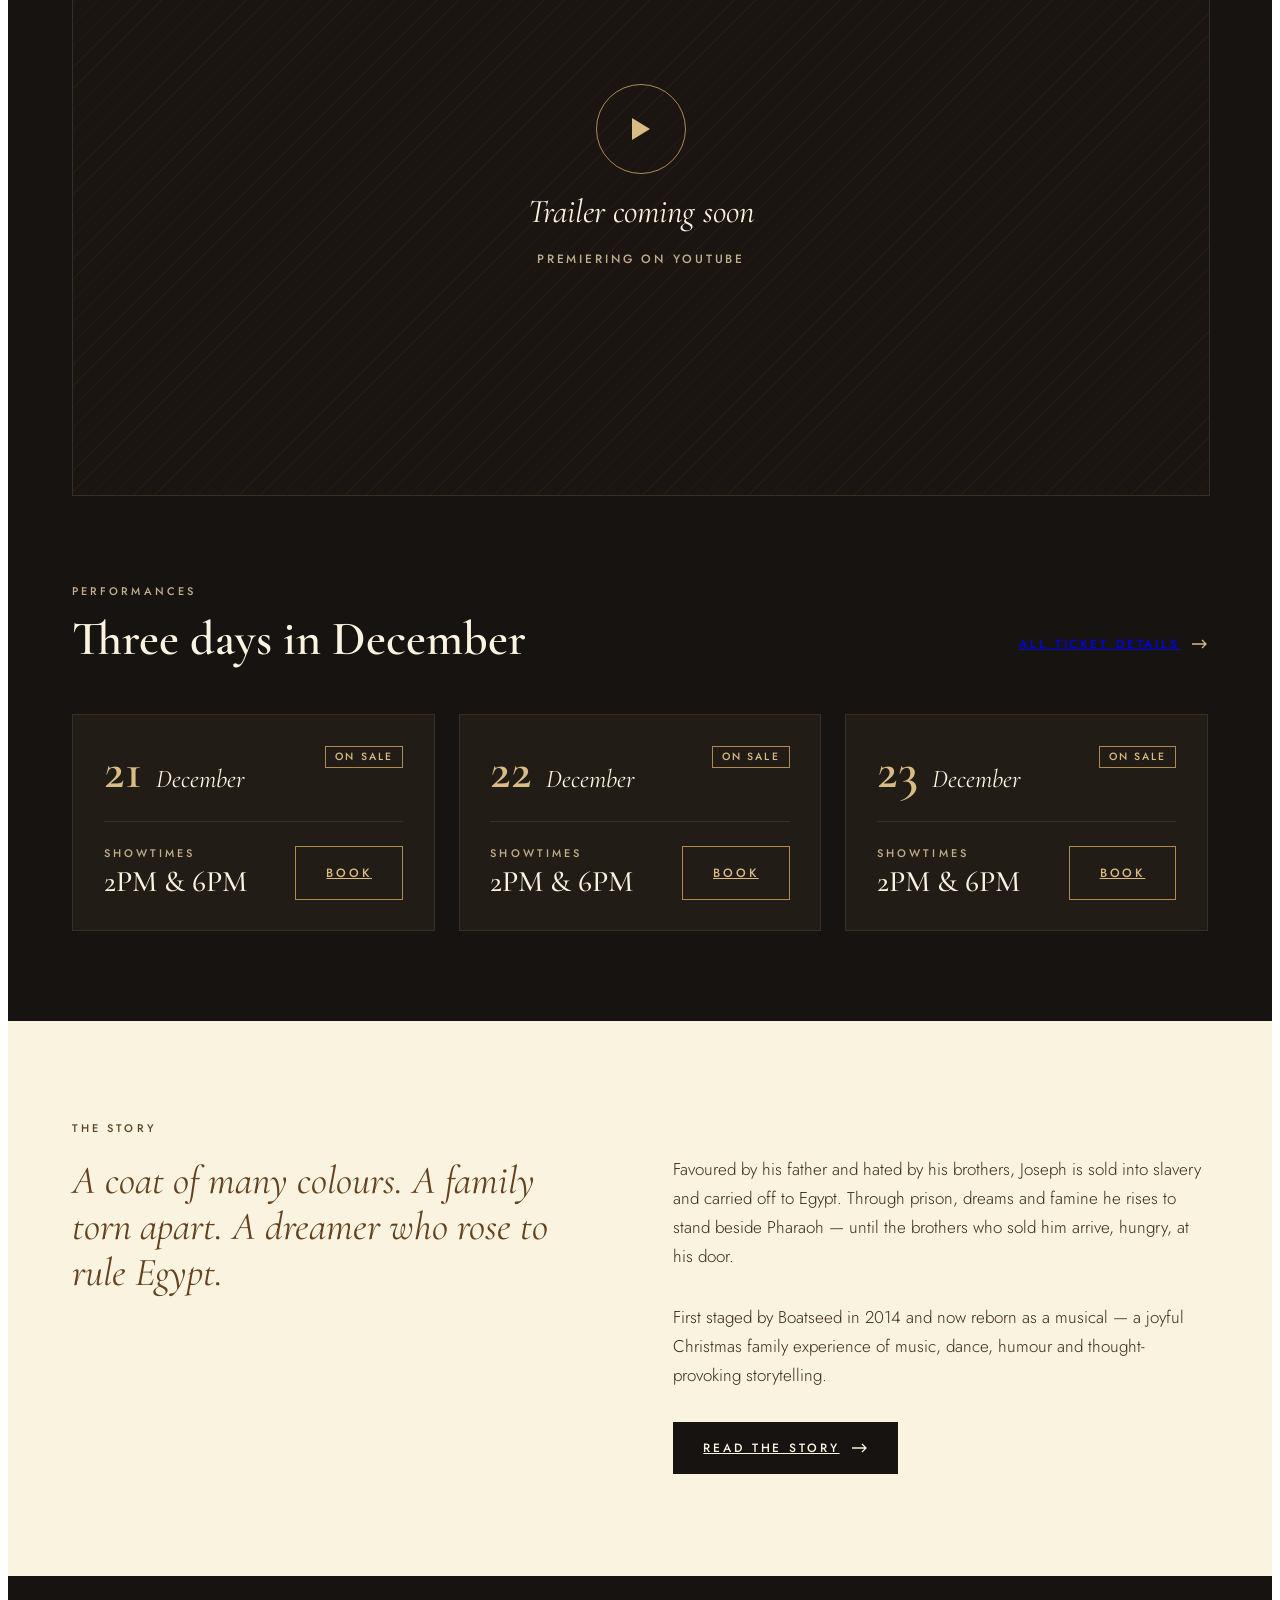
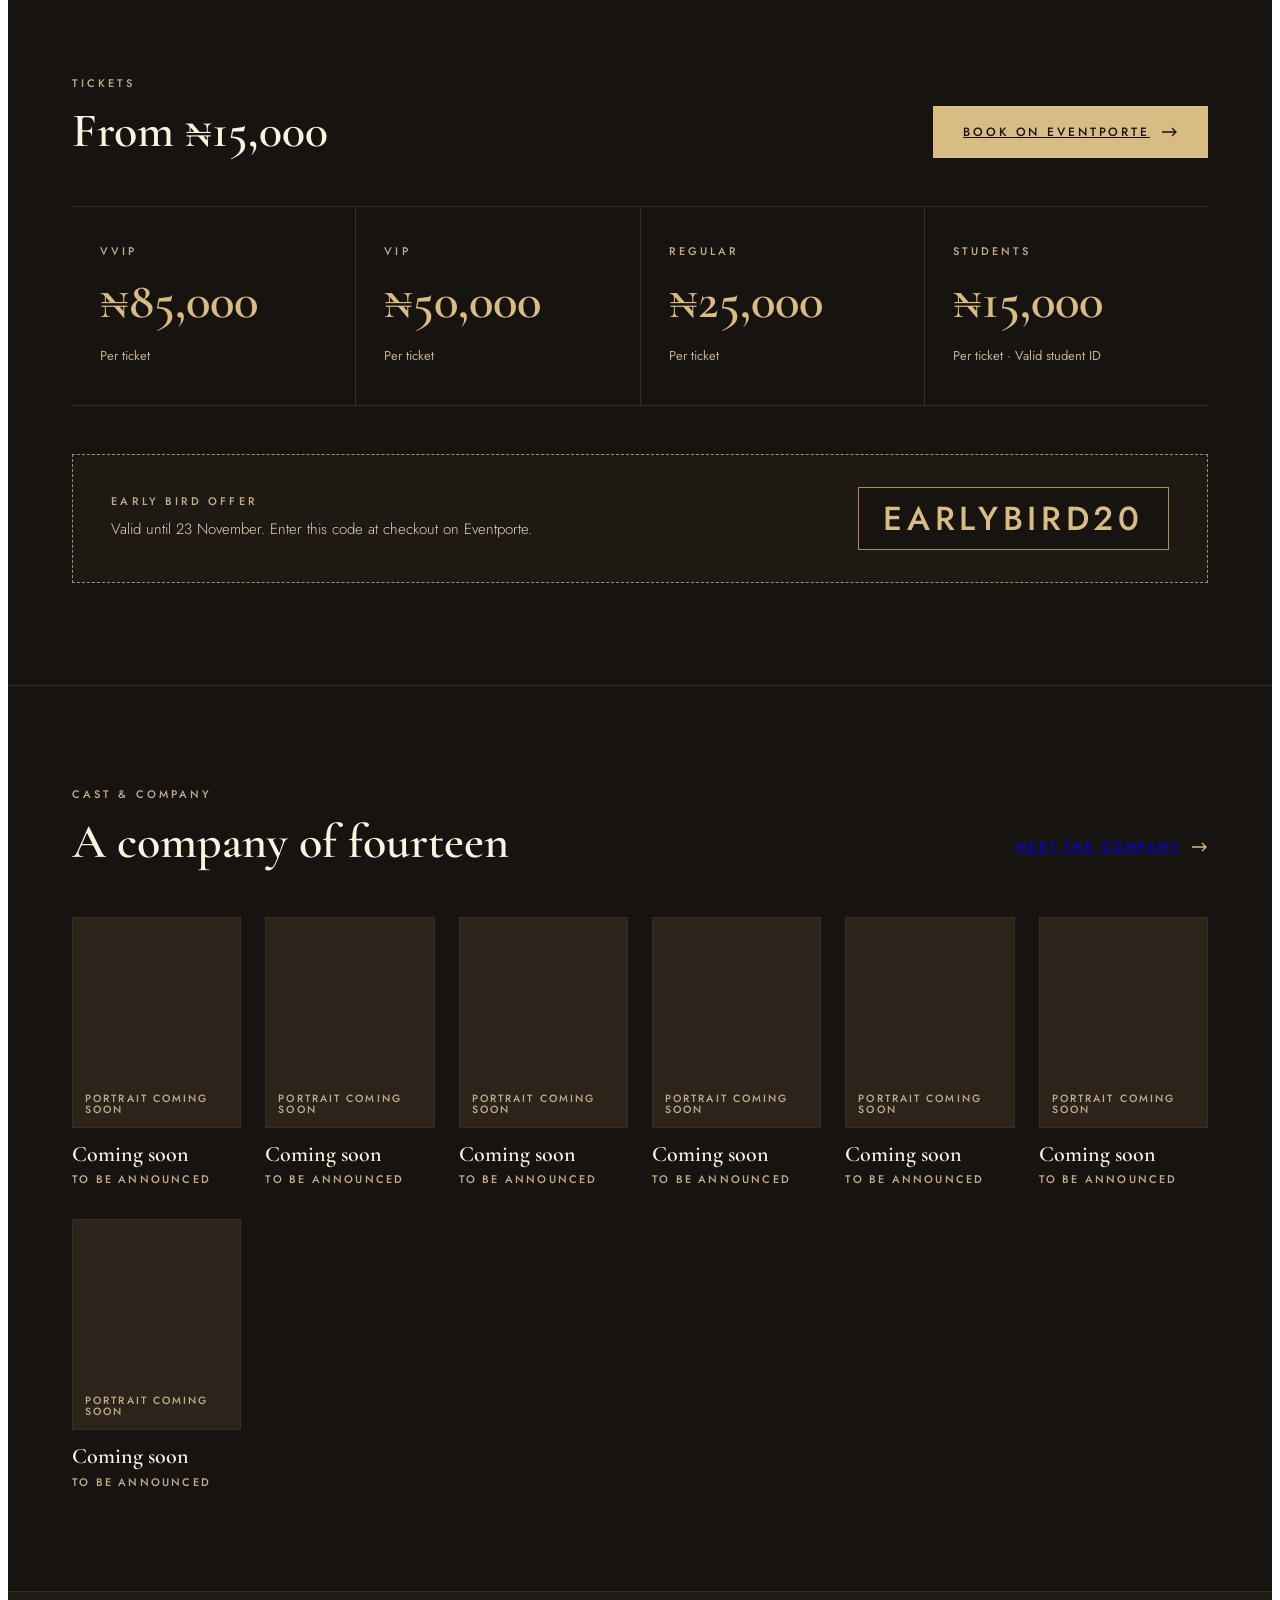
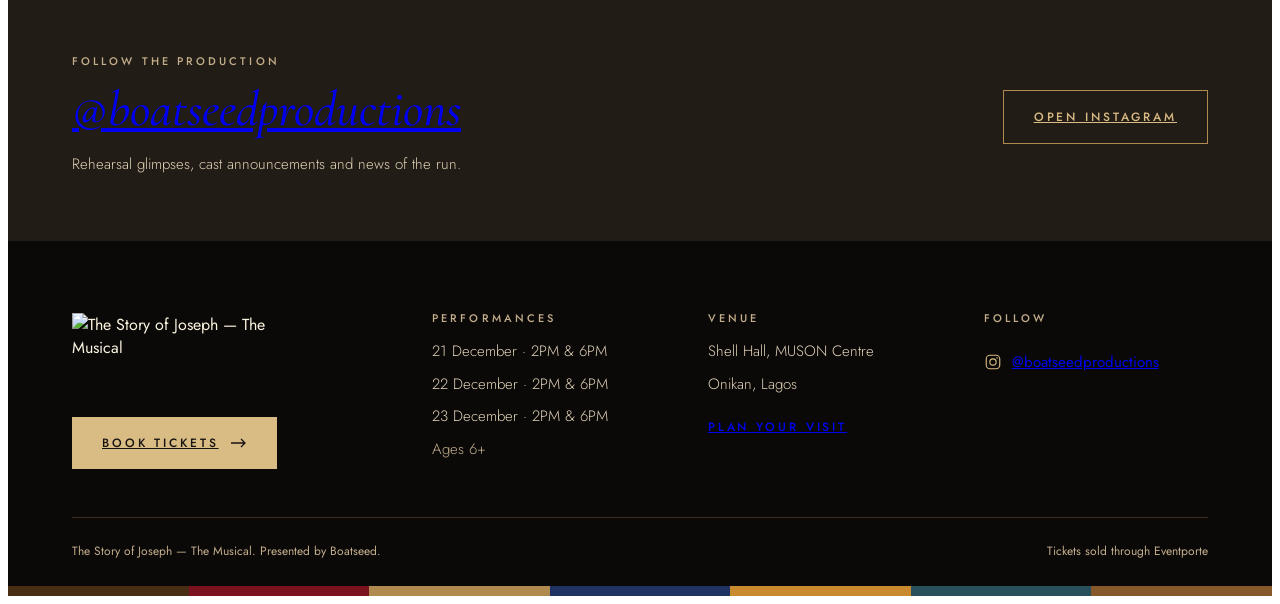
==== commit 621f0cc6: "Put 21 December on sale with 2PM & 6PM showtimes Update the Tickets page, home page dates, footers a" ====
--- a/index.html
+++ b/index.html
@@ -27,8 +27,9 @@
 <link rel="preconnect" href="https://fonts.googleapis.com">
 <link rel="preconnect" href="https://fonts.gstatic.com" crossorigin>
 <link rel="stylesheet" href="https://fonts.googleapis.com/css2?family=Cormorant+Garamond:ital,wght@0,400;0,500;0,600;1,400;1,500&amp;family=Jost:wght@300;400;500;600&amp;display=swap">
-<link rel="stylesheet" href="/assets/site.css?v=20260927d">
-<script src="/assets/nav.js?v=20260927d" defer></script>
+<link rel="stylesheet" href="/assets/site.css?v=20261123a">
+<script src="/assets/nav.js?v=20261123a" defer></script>
+<script defer src="https://cdn.vercel-insights.com/v1/script.js"></script>
 </head>
 <body>
 <div style="min-height: 100vh; box-sizing: border-box; display: flex; flex-direction: column; background: #171310; color: #faf3df; font-family: 'Jost', system-ui, sans-serif; overflow-x: clip;">
@@ -99,15 +100,15 @@
 <span style="font-family: 'Cormorant Garamond', Georgia, serif; font-size: clamp(48px, 4vw, 58px); line-height: 1; font-weight: 600; color: #d9bb84;">21</span>
 <span style="font-family: 'Cormorant Garamond', Georgia, serif; font-size: clamp(24px, 2vw, 28px); line-height: 1; font-style: italic; color: #faf3df;">December</span>
 </div>
-<span style="display: inline-flex; align-items: center; padding: 6px 10px; background: #7a1220; color: #faf3df; font-size: 10.5px; line-height: 1; font-weight: 500; letter-spacing: 0.2em; text-transform: uppercase; white-space: nowrap;">Sold out</span>
+<span style="display: inline-flex; align-items: center; padding: 5px 9px; border: 1px solid #b08a4e; color: #d9bb84; font-size: 10.5px; line-height: 1; font-weight: 500; letter-spacing: 0.2em; text-transform: uppercase; white-space: nowrap;">On sale</span>
 </div>
 <div style="height: 1px; background: #3a2e22;"></div>
 <div style="display: flex; flex-wrap: wrap; justify-content: space-between; align-items: center; gap: 16px;">
 <div style="display: flex; flex-direction: column; gap: 8px;">
 <div style="font-size: 11px; line-height: 1; font-weight: 500; letter-spacing: 0.28em; text-transform: uppercase; color: #c3ae8b;">Showtimes</div>
-<div style="font-family: 'Cormorant Garamond', Georgia, serif; font-size: 30px; line-height: 1; font-weight: 500; color: #faf3df;">6PM</div>
-</div>
-<span style="display: inline-flex; align-items: center; height: 52px; font-size: 12px; font-weight: 500; letter-spacing: 0.24em; text-transform: uppercase; color: #c3ae8b;">No seats left</span>
+<div style="font-family: 'Cormorant Garamond', Georgia, serif; font-size: 30px; line-height: 1; font-weight: 500; color: #faf3df;">2PM &amp; 6PM</div>
+</div>
+<a class="btn-line" href="https://eventporte.com/thestoryofjoseph" aria-label="Book 21 December" style="display: inline-flex; align-items: center; justify-content: center; height: 52px; padding: 0 30px; border: 1px solid #b08a4e; color: #d9bb84; font-size: 12px; font-weight: 500; letter-spacing: 0.24em; text-transform: uppercase;">Book</a>
 </div>
 </div>
 <div style="display: flex; flex-direction: column; gap: 24px; padding: clamp(24px, 2.4vw, 32px); background: #221c16; border: 1px solid #3a2e22;">
@@ -300,7 +301,7 @@
 <div style="flex: 1 1 200px; display: flex; flex-direction: column; gap: 16px;">
 <div style="font-size: 11px; line-height: 1; font-weight: 500; letter-spacing: 0.28em; text-transform: uppercase; color: #c3ae8b;">Performances</div>
 <div style="display: flex; flex-direction: column; gap: 10px; font-size: 15px; line-height: 1.5; font-weight: 300; color: #e0d2b8;">
-<span>21 December · 6PM <span style="color: #c3ae8b;">— Sold out</span></span>
+<span>21 December · 2PM &amp; 6PM</span>
 <span>22 December · 2PM &amp; 6PM</span>
 <span>23 December · 2PM &amp; 6PM</span>
 <span style="color: #c3ae8b;">Ages 6+</span>
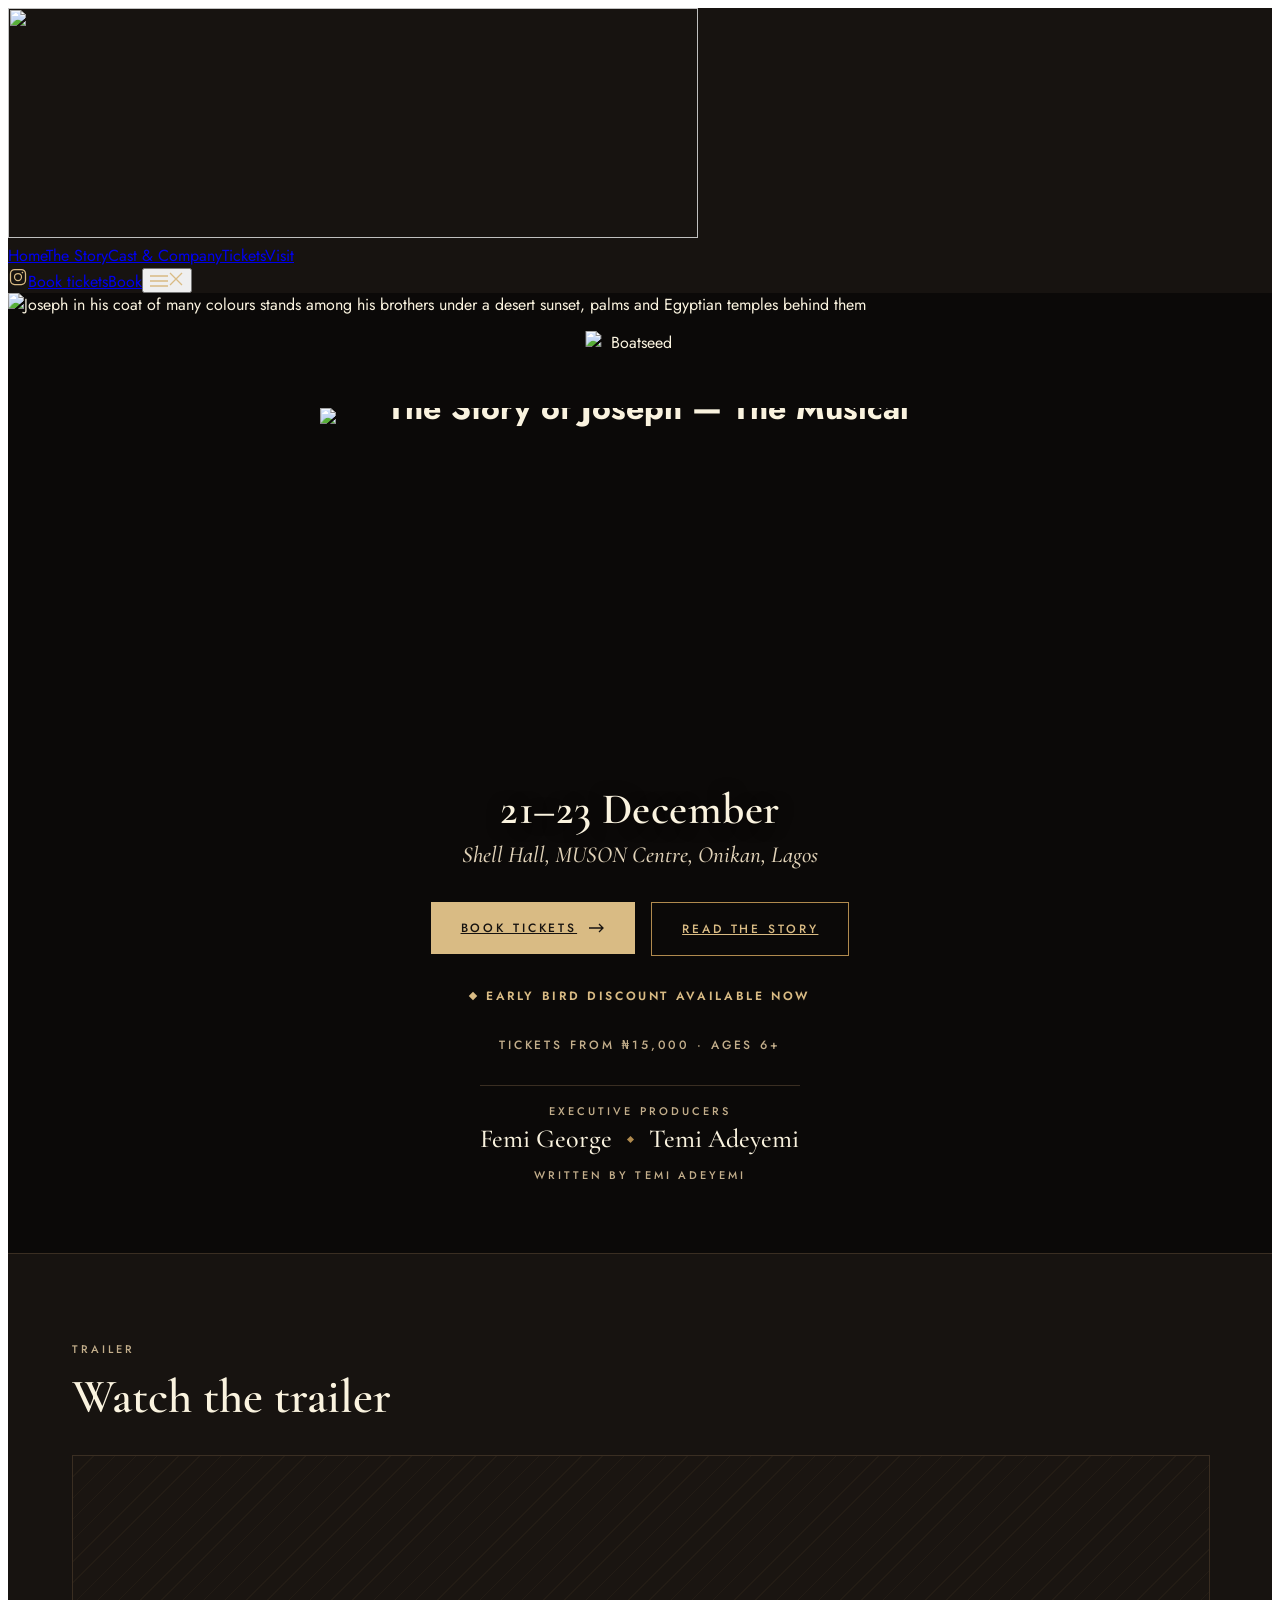
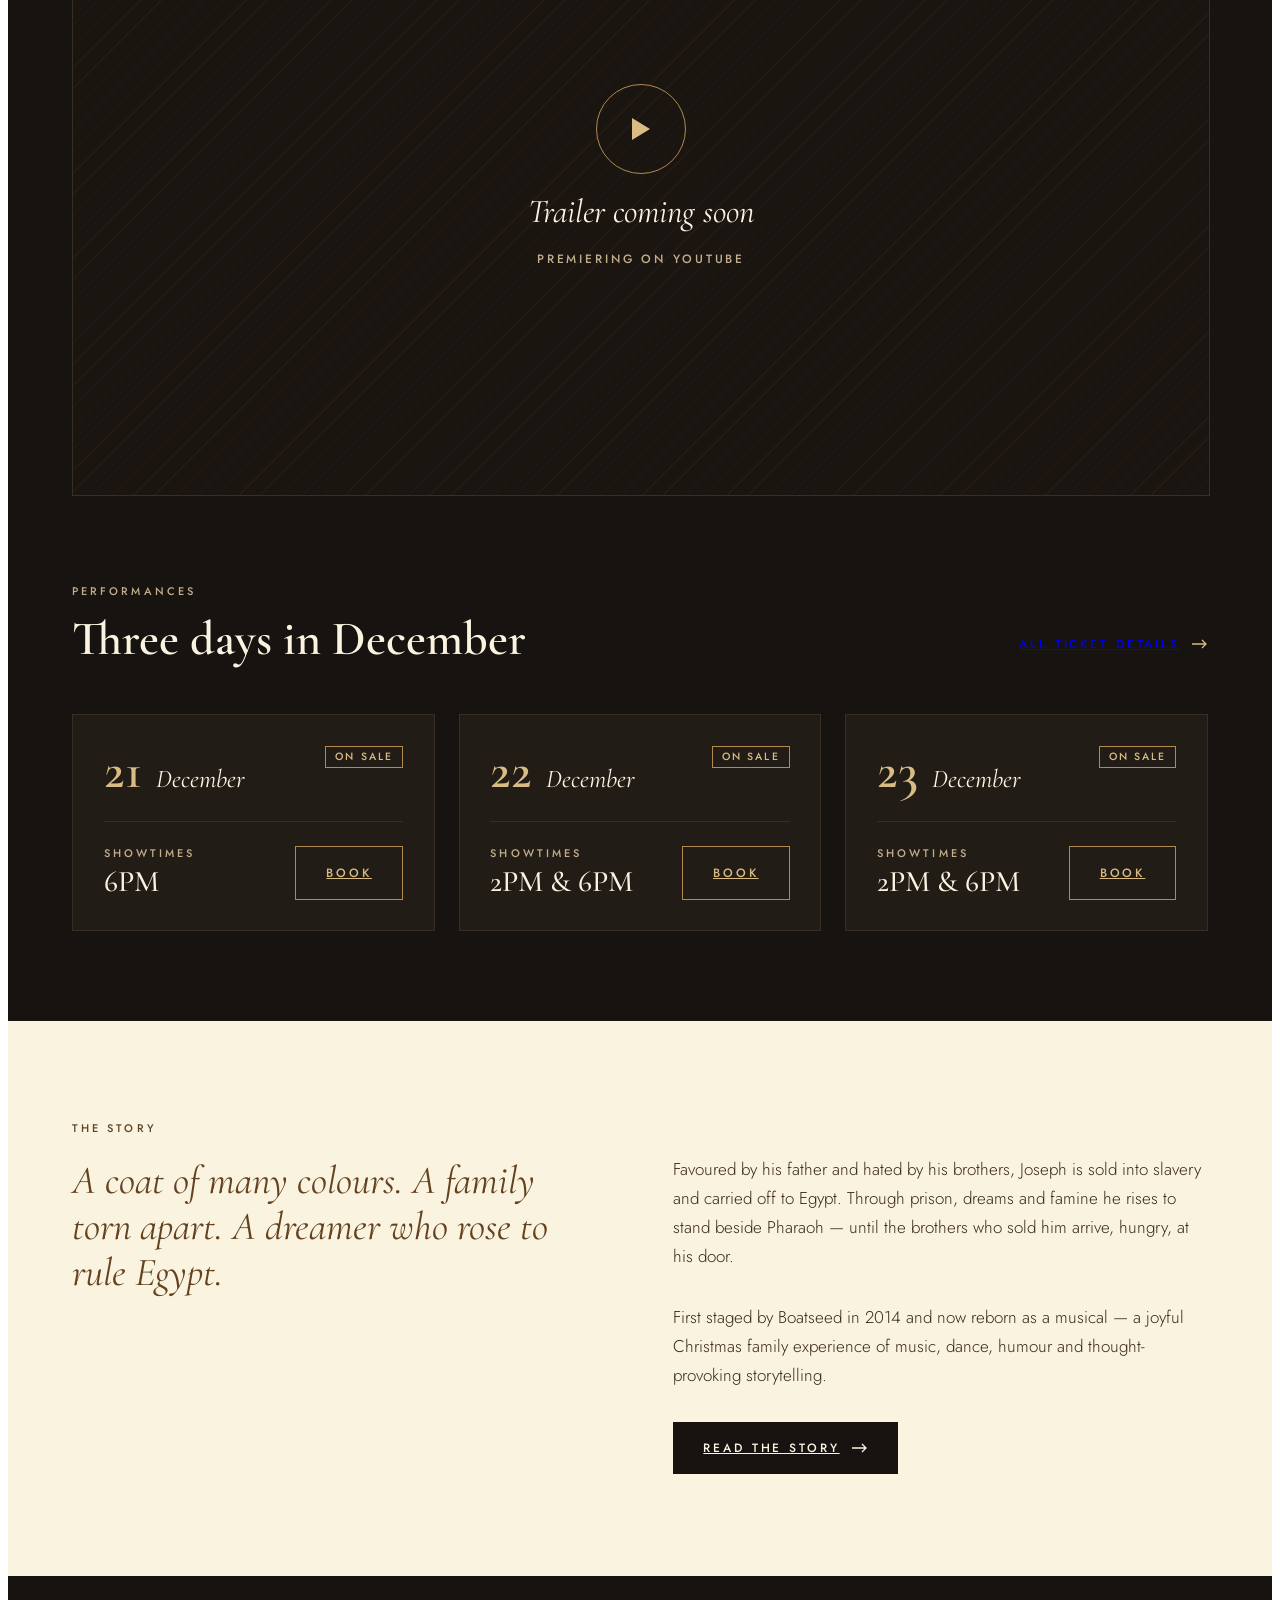
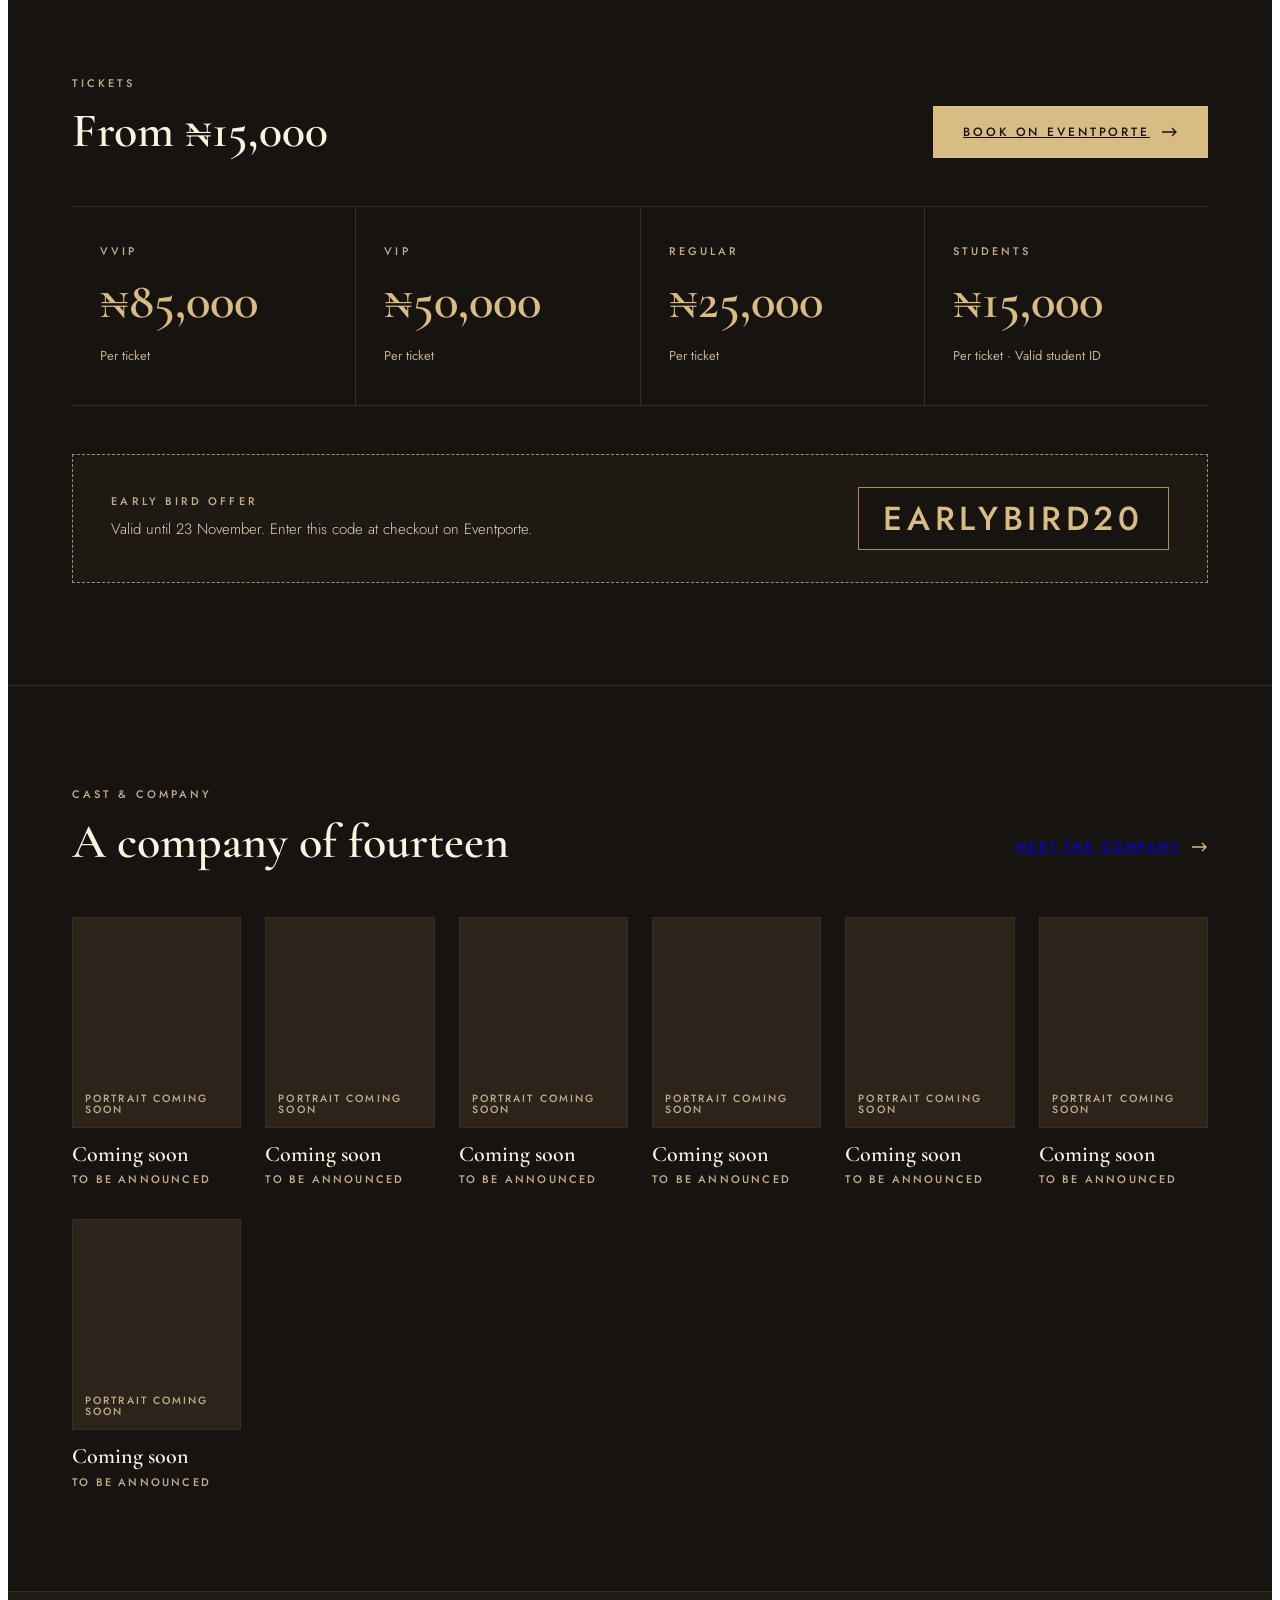
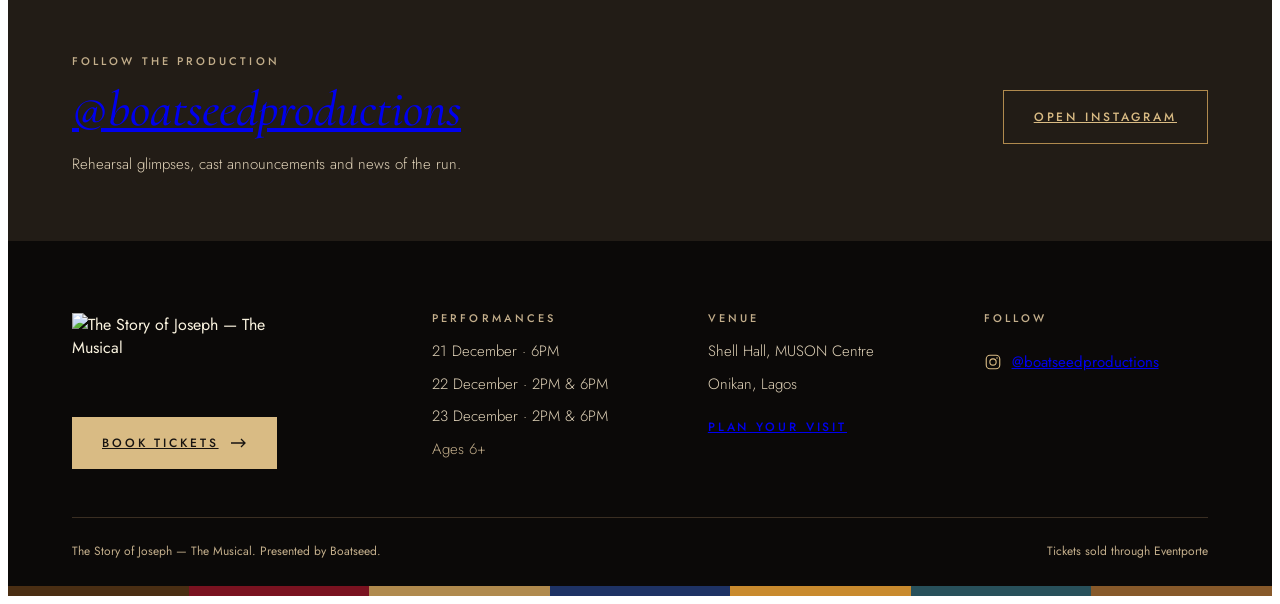
==== commit 64ab0754: "Make 21 December a single 6PM performance (five in total) Co-Authored-By: Claude Opus 5.5 <noreply@a" ====
--- a/index.html
+++ b/index.html
@@ -106,7 +106,7 @@
 <div style="display: flex; flex-wrap: wrap; justify-content: space-between; align-items: center; gap: 16px;">
 <div style="display: flex; flex-direction: column; gap: 8px;">
 <div style="font-size: 11px; line-height: 1; font-weight: 500; letter-spacing: 0.28em; text-transform: uppercase; color: #c3ae8b;">Showtimes</div>
-<div style="font-family: 'Cormorant Garamond', Georgia, serif; font-size: 30px; line-height: 1; font-weight: 500; color: #faf3df;">2PM &amp; 6PM</div>
+<div style="font-family: 'Cormorant Garamond', Georgia, serif; font-size: 30px; line-height: 1; font-weight: 500; color: #faf3df;">6PM</div>
 </div>
 <a class="btn-line" href="https://eventporte.com/thestoryofjoseph" aria-label="Book 21 December" style="display: inline-flex; align-items: center; justify-content: center; height: 52px; padding: 0 30px; border: 1px solid #b08a4e; color: #d9bb84; font-size: 12px; font-weight: 500; letter-spacing: 0.24em; text-transform: uppercase;">Book</a>
 </div>
@@ -301,7 +301,7 @@
 <div style="flex: 1 1 200px; display: flex; flex-direction: column; gap: 16px;">
 <div style="font-size: 11px; line-height: 1; font-weight: 500; letter-spacing: 0.28em; text-transform: uppercase; color: #c3ae8b;">Performances</div>
 <div style="display: flex; flex-direction: column; gap: 10px; font-size: 15px; line-height: 1.5; font-weight: 300; color: #e0d2b8;">
-<span>21 December · 2PM &amp; 6PM</span>
+<span>21 December · 6PM</span>
 <span>22 December · 2PM &amp; 6PM</span>
 <span>23 December · 2PM &amp; 6PM</span>
 <span style="color: #c3ae8b;">Ages 6+</span>
